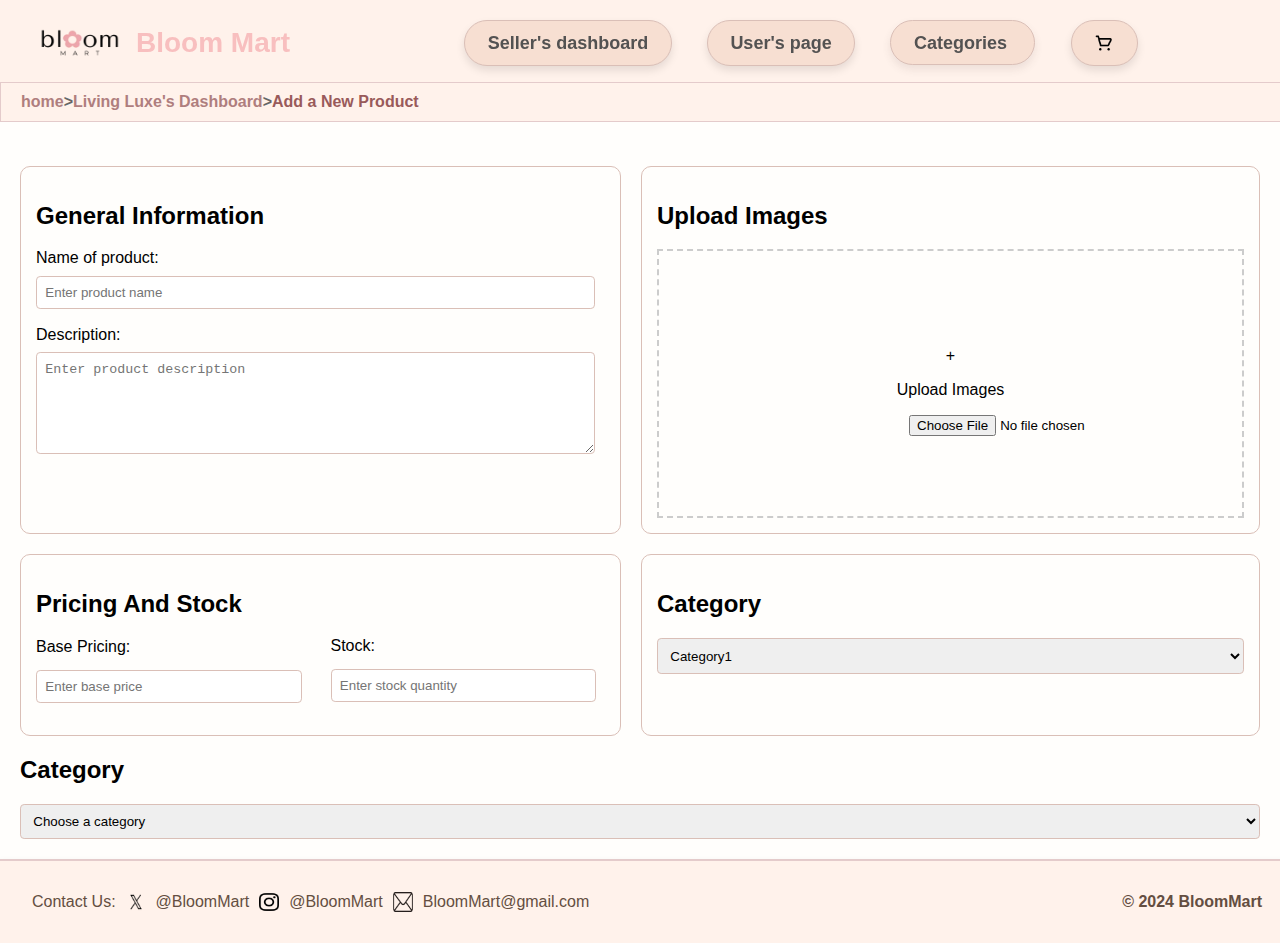
==== AddNewProduct.html @ 110b2556 "Merge branch 'main' of https://github.com/Ft0oo0n6/Web-project" ====
<!DOCTYPE html>
<html lang="en">
    <head>
        <meta charset="UTF-8">
        <title>Add a New Product</title>
        <link rel="stylesheet" href="main.css">
    </head>

    <header>
        <div class="logo-title">
            <div id="logo">
                <a href="Home.html">
                    <img src="images/Logo.png" alt="Website Logo">
                </a>
            </div>
            <h1>Bloom Mart</h1>
        </div>

        <nav id="navigation-container">
            <div id="navigation"> 
                <a href="SellerDash.html">Seller's dashboard</a>
                <a href="UserPage.html">User's page</a> 
                <div class="dropdown">
                    <select id="categories" onchange="location = this.value;">
                        <option value="#" disabled selected>Categories</option>
                        <option value="category1.html">Furniture</option>
                        <option value="category2.html">Beauty</option>
                        <option value="category3.html">Electronics</option>
                    </select>
                </div>
                <a href="ViewCart.html">
                    <img src="images/cart.webp" alt="Cart" width="20" height="20">
                </a>
            </div>
        </nav>
    </header>

        <nav class="breadcrumb">
            <a href="Home.html">home</a> &gt; 
            <a href="SellerDash.html">Living Luxe's Dashboard</a> &gt; 
            <span>Add a New Product</span>
        </nav>

        <main id="AddNewProductMain">
            <form action="nextPhase.ex" method="post">
                <div class="AddProductContainer">
                    <div>
                        <h2 class="h2Product">General Information</h2>
                        <label for="product-name">Name of product:</label>
                        <input type="text" class="generalInfo" id="product-name" placeholder="Enter product name">

                        <label for="AddProductTextarea">Description:</label>
                        <textarea id="AddProductTextarea" class="generalInfo" placeholder="Enter product description"></textarea>
                    </div>

                    <div>
                        <h2 class="h2Product">Upload Images</h2>
                        <div class="upload-imageProduct">
                            <p>+</p>
                            <p>Upload Images</p>
                            <div class="ProductAddImageFile">
                                <input type="file" name="Offer Image">
                            </div>
                        </div>
                    </div>

                    <div class="price-stock">
                        <div>
                            <h2 class="h2Product">Pricing And Stock</h2>
                            <label for="base-pricing">Base Pricing:</label>
                            <input type="number" class="PriceAndStock" id="base-pricing" placeholder="Enter base price">
                        </div>
                        <div>
                            <label for="stockLabel" id="stock">Stock:</label>
                            <input type="number" class="PriceAndStock" id="stockLabel" placeholder="Enter stock quantity">
                        </div>
                    </div>
                    <div>
                        <h2 class="h2Product">Category</h2>
                        <select id="AddProductCategory" name="category">
                            <option value="category1">Category1</option>
                            <option value="category2">Category2</option>
                            <option value="category3">Category3</option>
                        </select>
                    </div>
                </div>
                <div>
                    <h2 class="h2Product">Category</h2>
                    <select id="AddProductCategory" name="category">
                        <option value="#" disabled selected>Choose a category</option>
                        <option value="category1">Furniture</option>
                        <option value="category2">Beauty</option>
                        <option value="category3">Electronics</option>
                    </select>
                </div>
            </form>
        </main>

        <footer>
            <div class="footer-left">
                <p>Contact Us:</p>
                <img src="images/twitter.webp" alt="Twitter Icon"> @BloomMart
                <img src="images/instagram.webp" alt="Instagram Icon"> @BloomMart
                <img src="images/email.png" alt="Email Icon"> BloomMart@gmail.com
            </div>
            <div class="footer-right">
                &copy; 2024 BloomMart
            </div>
        </footer>
    </body>
</html>
---- main.css ----
html, body {
    height: 100%;
    margin: 0;
    padding: 0;
}

body {
    display: flex;
    flex-direction: column;
    min-height: 100vh;
    font-family: Arial, sans-serif;
    background-color: #fffefc;
    margin-top: 2%;
}

header {
    display: flex;
    align-items: center;
    justify-content: space-between;
    background-color: #fff2eb;
    padding: 1em 2em;
    border-bottom: 0.2em solid #e4cbcb;
    box-shadow: 0 0.25em 0.5em rgba(0, 0, 0, 0.1);
    position: fixed;
    top: 0;
    left: 0;
    width: 100%;
    z-index: 1;
}
main { flex:1 }

.logo-title {
    display: flex;
    align-items: center;
    gap: 0.625em;
}

.logo-title h1 {
    font-size: 1.75em;
    font-weight: bold;
    color: #f8bfbf;
    margin: 0;
    font-family: 'Segoe UI', Tahoma, Geneva, Verdana, sans-serif;
}

#logo img {
    height: 3.125em;
    width: auto;
}

#navigation-container {
    display: flex;
    justify-content: center;
    flex-grow: 1;
}

#navigation {
    display: flex;
    gap: 2.2em;
}

#navigation a {
    display: flex;
    align-items: center;
    justify-content: center;
    text-decoration: none;
    color: rgb(83, 82, 82);
    background-color: #f7dfd2;
    font-size: 1.125em;
    font-weight: bold;
    border: 0.0625em ridge #dabfb7;
    padding: 0.625em 1.25em;
    border-radius: 1.5625em;
    box-shadow: 0 0.25em 0.5em rgba(0, 0, 0, 0.1);
}

#navigation a:hover {
    background-color: rgb(255, 211, 211);
    color: rgb(150, 130, 143);
}

.dropdown select {
    padding: 0.625em 1.25em;
    font-size: 1.125em;
    font-weight: bold;
    background-color: #f7dfd2;
    border: 0.0625em solid #dabfb7;
    color: rgb(83, 82, 82);
    border-radius: 1.5625em;
    appearance: none;
    box-shadow: 0 0.25em 0.5em rgba(82, 59, 59, 0.1);
}

.dropdown select:hover {
    background-color: rgb(255, 211, 211);
    color: rgb(150, 130, 143);
}

#HomePageMain {
    margin-top: 3.125em;
    padding-bottom: 3.125em;
    padding: 1.25em;
}

.h2Uni {
    padding: 0.625em 1.25em;
    display: inline-block;
    font-weight: bold;
    border-radius: 0.3125em;
    margin: 0;
    border: 0.0625em ridge #dabfb7;
    background-color: #fff2eb;
}

.offers-wrapper {
    display: flex;
    flex-direction: column;
    align-items: flex-start;
    margin-left: 2%;
}

.offers-container {
    display: flex;
    gap: 1%;
    width: 100%;
    height: 30%;
    margin: 2% auto;
}

.offer {
    width: 15%;
    text-align: center;
    border: 0.125em solid #f0f0f0;
    padding: 1.25em;
    border-radius: 0.625em;
    background-color: #fff;
    box-shadow: 0 0.25em 0.5em rgba(0, 0, 0, 0.1);
}

.offer h3{
    color: #e2a0a0;
}
.reviews-wrapper {
    display: flex;
    flex-direction: column;
    align-items: flex-start;
    margin-left: 2%;
    margin-top: 1%;
}

.custReview-container {
    display: flex;
    justify-content: space-around;
    gap: 2%;
    width: 100%;
    margin: 2% auto;
    height: 30%;
}

.custReview {
    width: 28%;
    height: 7em;
    text-align: left;
    border: 0.125em solid #f0f0f0;
    padding: 1.25em;
    border-radius: 0.625em;
    background-color: #fff;
    box-shadow: 0 0.25em 0.5em rgba(0, 0, 0, 0.1);
    position: relative;
}

.custReview h3 {
    margin: 0;
    font-size: 1em;
    font-weight: bold;
    color: #333;
    border: 0.0625em ridge #dabfb7;
    background-color: #fff2eb;
    border-radius: 20%;
    padding: 0.3125em;
    position: absolute;
    bottom: 0.625em;
    right: 0.625em;
    width: auto;
    text-align: center;
}

.category-section {
    background: url('images/halfcircle.png') no-repeat center bottom;
    background-size: 100% 70%;
    height: 25em;
    display: flex;
    justify-content: center;
    align-items: center;
    margin-top: -5em;
}

.categories-container {
    display: flex;
    gap: 3.125em;
}

.category {
    display: flex;
    flex-direction: column;
    align-items: center;
    text-decoration: none;
    color:rgb(150, 130, 143);
    font-weight: bold;
    font-size: 1.125em;
}

.category img {
    width: 6.25em;
    height: 6.25em;
    border-radius: 50%;
    object-fit: cover;
    border: 0.125em solid #f0f0f0;
    box-shadow: 0 0.25em 0.5em rgba(0, 0, 0, 0.1);
}

.category img:hover {
    transform: scale(1.1);
}

footer {
    flex-shrink: 0;
    display: flex;
    position: relative;
    justify-content: space-between;
    align-items: center;
    background-color: #fff2eb;
    border-top: 0.125em solid #e4cbcb;
    box-shadow: 0 0.25em 0.5em rgba(0, 0, 0, 0.1);
    padding: 1em 2em;
    font-size: 1em;
    color: #644e41;
    width: 100%;
}

.footer-left {
    display: flex;
    align-items: center;
    gap: 0.625em;
}

.footer-left img {
    width: 1.25em;
    height: 1.25em;
}

.footer-right {
    font-weight: bold;
    margin-right: 3.125em;
}


#UserPageMain {
    padding: 1.25em;
    margin-top: 5.625em;
}

.UserPage {
    display: flex;
    justify-content: space-around;
    padding: 12.5em;
    border: 0.0625em ridge #dabfb7;
}

.UserInfo {
    display: flex;
    align-items: center;
    gap: 1.25em;
}

.ProfilePicture {
    width: 12.5em;
    height: 12.5em;
    border-radius: 50%;
    background-color: #ccc;
    background-image: url(images/profile.svg);
    background-position: center;
    background-size: 15.625em;
    border: 0.125em ridge #dabfb7;
}

.UserDetails {
    font-size: 1.25em;
}

.UserLinks {
    display: flex;
    flex-direction: column;
    gap: 1.875em;
}

.LinkButton {
    display: inline-block;
    padding: 1.25em 2.5em;
    border: 0.0625em ridge #dabfb7;
    text-decoration: none;
    color: #000;
    border-radius: 1.5625em;
    background-color: #fff2eb;
}

.LinkButton:hover {
    background-color: rgb(255, 211, 211);
    color: rgb(150, 130, 143);
}

dl {
    border: 0.0625em solid #e4cbcb;
    padding: 0.625em;
    margin: 3% auto 0 auto;
    width: 97%;
    display: flex;
    align-items: center;
    gap: 0.625em;
    border-radius: 0.3125em;
    background-color: #fff2eb;
}

dt {
    font-weight: bold;
    font-size: 1.5625em;
    color: #644e41;
}

dd {
    margin-left: 1.25em;
    font-size: 0.9375em;
    text-align: center;
}

.sort-container {
    margin-left: 9%;
    margin-top: 8%;
}

#sortNamePrice {
    padding: 0.625em;
    font-size: 1.125em;
    font-weight: bold;
    background-color: #f7dfd2;
    border: 0.0625em solid #dabfb7;
    color: rgb(83, 82, 82);
    border-radius: 10px;
    box-shadow: 0 0.25em 0.5em rgba(82, 59, 59, 0.1);
    position: relative;
}

.sort-container select:hover {
    background-color: rgb(255, 211, 211);
    color: rgb(150, 130, 143);
}

.ulCategory {
    display: flex;
    flex-wrap: wrap;
    gap: 20px;
    list-style-type: none;
}

.products-container {
    display: flex; 
    flex-wrap: wrap; 
    justify-content: flex-start; 
    align-items: center;
    margin-left: 7%;
    gap: 20px;
}

.product-card {
    border: 0.0625em solid #ddd;
    border-radius: 0.625em;
    padding: 0.9375em;
    background-color: #fff; 
    box-shadow: 0 0.25em 0.5em rgba(0, 0, 0, 0.1);
    text-align: left; 
    width: 15.625em;
    height: 21.875em;
    margin: 2% 1%;
    position: relative; 
    display: flex;
    flex-direction: column;
    justify-content: space-between;
}

.product-image {
    width: 100%;
    height: 12.5em;
    object-fit: cover;
    border-radius: 0.3125em;
}

.product-title {
    font-size: 1em;
    font-weight: bold;
    margin: 0.625em 0;
}

.product-rating {
    color: #d89b9b;
    font-size: 1.25em;
    margin: 0.3125em 0;
}

.product-price {
    font-size: 1.125em;
    font-weight: bold;
    margin: 0.3125em 0;
}

.product-seller {
    font-size: 0.875em;
    color: #666;
    margin: 0.3125em 0;
}

.add-to-cart {
    border: 0.0625em ridge #dba0a0;
    background-color: #f8bfbf;
    padding: 0.625em;
    border-radius: 0.3125em;
    cursor: pointer;
    position: absolute;
    bottom: 0.9375em;
    right: 0.9375em;
}

.add-to-cart:hover {
    border: 0.0625em ridge rgb(142, 194, 181);
    background-color: rgb(170, 218, 206);
}

.breadcrumb {
    display: flex;
    align-items: center;
    margin-top: 0.75em;
    margin-bottom: 0.75em;
    padding: 0.625em 1.25em;
    font-weight: bold;
    font-size: 1em;
    color: #666;
    border: 0.0625em solid #e4cbcb;
    background-color: #fff2eb;
    position: fixed;
    top: 4.375em;
    left: 0;
    width: 100%;
    z-index: 1;
}


.breadcrumb a {
    text-decoration: none;
    color: #af7e7e;
}

.breadcrumb a:hover {
    color: #e4a3a3;
}

.breadcrumb span {
    color:  #995a5a;
}

/* Add a new product */
#AddNewProductMain {
    padding: 1.25em; 
    margin-top: 7.5em; 
}

.AddProductContainer {
    display: grid;
    grid-template-columns: 1fr 1fr;
    gap: 1.25em; 
}

    .AddProductContainer > div {
        padding: 0.9375em; 
        border: 0.0625em ridge #dabfb7; 
        border-radius: 0.625em; 
    }

.generalInfo {
    width: 95%;
    padding: 0.625em; 
    margin-top: 0.625em;
    margin-bottom: 1.25em; 
    border: 0.0625em ridge #dabfb7; 
    border-radius: 0.3125em; 
}

.price-stock {
    display: flex;
    gap: 1.25em; 
}

    .price-stock > div {
        flex: 1;
        display: flex;
        flex-direction: column;
    }

#stock {
    padding-top: 2.125em; 
    margin-top: 2.0625em; 
}

.price-stock label {
    margin-bottom: 0.3125em; 
}

.PriceAndStock {
    width: 90%;
    padding: 0.625em;
    margin-top: 0.625em; 
    margin-bottom: 1.25em;
    border: 0.0625em ridge #dabfb7; 
    border-radius: 0.3125em; 
}

#AddProductTextarea {
    height: 6.25em; 
}

.upload-imageProduct {
    border: 0.125em dashed #ccc; 
    text-align: center;
    padding: 5em;
    cursor: pointer;
}

.ProductAddImageFile {
    width: 50%;
    margin-left: 10.625em;
}

#AddProductCategory {
    width: 100%;
    padding: 0.625em;
    border: 0.0625em ridge #dabfb7;
    border-radius: 0.3125em;
}

.FormFooter {
    margin-top: 1.25em;
    text-align: right;
}

#AddProductBtn {
    padding: 0.625em 1.25em; 
    background-color: #fff2eb;
    color: rgb(83, 82, 82);
    border: 0.0625em ridge #dabfb7; 
    font-size: 1em;
    font-weight: bold;
    border-radius: 1.5625em; 
    cursor: pointer;
}

/* Make Or Delete Offer */
#MakeDelOfferMain {
    padding: 1.25em; 
    margin-top: 7.5em; 
}

.h2Off {
    padding: 0.625em 1.25em;
    display: inline-block;
    font-weight: bold;
    border-radius: 0.3125em;
    margin: 0;
    border: 0.0625em ridge #dabfb7;
    background-color: #fff2eb;
    margin-bottom: 1.25em;
}


.sellerOff {
    border: 0.0625em ridge #dabfb7; 
    padding: 0.625em 1.25em; 
    display: inline-block;
    font-weight: bold;
    border-radius: 0.3125em; 
    background-color: #f7e9e9;
    margin: 0;
    margin-bottom: 1.25em; 
}

.SellerOffers {
    display: flex;
    padding: 1.25em 1.25em 4.375em 1.25em; 
    border: 0.0625em ridge #dabfb7; 
    gap: 1.25em; 
    margin-bottom: 2.5em; 
    position: relative;
}

.offer img {
    width: 6.25em;
    height: 6.25em; 
    background-color: #eaeaea;
    display: block;
    margin: 0 auto 0.625em; 
}

.offer label {
    display: block;
    margin-bottom: 0.3125em; 
}

.offer input[type="checkbox"] {
    margin-top: 0.625em; 
}

#DeleteBtn {
    padding: 0.625em 1.5625em; 
    background-color: #fff2eb;
    color: rgb(83, 82, 82);
    border: 0.0625em ridge #dabfb7; 
    font-size: 1em; 
    font-weight: bold;
    border-radius: 1.5625em; 
    cursor: pointer;
    position: absolute;
    bottom: 5%; 
    right: 3.125em; 
}

.offerInfo {
    display: flex;
    flex-direction: column;
    width: 60%;
}

#AddBtn {
    padding: 0.625em 1.5625em; 
    background-color: #fff2eb;
    color: rgb(83, 82, 82);
    border: 0.0625em ridge #dabfb7; 
    font-size: 1em; 
    font-weight: bold;
    border-radius: 1.5625em; 
    cursor: pointer;
    position: absolute;
    bottom: 5%; 
    right: 3.125em; 
}

.addOff {
    border: 0.0625em ridge #dabfb7;
    padding: 0.625em 1.25em; 
    display: inline-block;
    font-weight: bold;
    border-radius: 0.3125em; 
    background-color: #f7e9e9;
    margin: 0;
    margin-bottom: 1.25em; 
}

.OfferFormContainer {
    display: flex;
    gap: 1.25em; 
    margin-bottom: 3.125em; 
}

    .OfferFormContainer > div {
        flex: 1;
        display: flex;
        flex-direction: column;
    }

.upload-image {
    display: flex;
    margin-left: 6.25em; 
    margin-bottom: 0.625em; 
    border: 0.125em dashed #ccc; 
    text-align: center;
    padding: 3.125em; 
    cursor: pointer;
}

.OfferAddImageFile {
    width: 50%;
    margin-left: 10.625em;
}

#OfferTextarea {
    height: 5em; 
}

.add-offer-form {
    border: 0.0625em ridge #dabfb7; 
    padding: 1.25em; 
    gap: 1.25em; 
    position: relative;
}

    .add-offer-form input, .add-offer-form textarea {
        width: 110%;
        padding: 0.625em; 
        margin: 0.625em 0; 
        border: 0.0625em ridge #dabfb7; 
        border-radius: 0.25em;
    }


/* OrderEval */
.Stars img {
    height: 1.5em; 
    width: 1.5em; 
}
.stars-box {
    border: 0.125em solid #ddd; 
    border-radius: 0.3125em;
    margin-right: 1.5625em; 
}

#star {
    display: flex;
    justify-content: center;
    gap: 0.5em; 
    margin-top: 1em; 
    padding: 0.625em; 
}

#OrderEval {
    padding: 3% 2%;
    margin-top: 6%;
}

.Stars {
    list-style-type: none;
    margin: 0; 
    display: inline-block; 
}

#Order {
    position: absolute;
    right: 0; 
    top: 0; 
    margin-top: 0.0625em; 
    margin-left: 1.25em; 
}

.container-Eval {
    display: grid;
    grid-template-columns: 1fr 1fr;
    gap: 1.25em; 
    border: 0.125em solid #ddd; 
    margin: 1.25em; 
    padding: 6.25em; 
}

.Products-Eval {
    position: relative;
    display: flex;
    justify-content: left;
    flex-wrap: wrap;
    gap: 1.25em; 
    margin-top: 1.25em;
    border: 0.125em solid #ddd; 
    margin: 1.25em; 
    padding: 3.75em; 
    margin-bottom: 1.25em; 
}

.Product-Eval {
    border: 0.0625em solid #ddd; 
    padding: 1.8125em; 
    background-color: #fff;
    border-radius: 0.625em; 
    box-shadow: 0 0.25em 0.5em rgba(0, 0, 0, 0.1);
    display: flex;
    flex-direction: column;
    justify-content: space-between;
    width: 15.625em; 
}

.Product-Eval img {
    width: 50%;
    height: 9.375em;
    object-fit: cover;
    margin-bottom: 0.625em; 
    background-color: #f0f0f0;
    border-radius: 0.3125em; 
}

.Product-Eval h3 {
    font-size: 1.125em; 
    margin-bottom: 0.625em; 
}

.Product-Eval p {
    font-size: 0.875em; 
    color: #666;
    margin-bottom: 0.625em; 
}

.Product-details {
    display: flex;
    gap: 0.9375em;
    align-items: flex-start;
    margin-top: 1.25em; 
    border: 0.125em solid #ddd; 
    margin: 1.25em; 
    padding: 2%;
}

.upload-image-eval {
    border: 0.125em dashed #ccc; 
    width: 70%;
    height: 8em; 
    text-align: center;
    margin-top: 2%;
    padding: 5em; 
    cursor: pointer;
}

.feedback-section {
    width: 80%;
}

.feedback {
    width: 95%;
    height: 10em; 
    margin-top: 1em; 
    border: 0.0625em solid #ddd; 
    border-radius: 0.3125em; 
    padding: 0.625em; 
}

#Submit-feedback {
    float: right;
    margin-right: 0.625em; 
    padding: 0.3125em 1.25em; 
    margin-top: 0.625em;
    background-color: #fff2eb;
    color: rgb(83, 82, 82);
    border: 0.0625em ridge #3d3d3d; 
    font-size: 0.9375em; 
    font-weight: bold;
    border-radius: 1.5625em; 
    cursor: pointer;
}
/*SellerDashboard*/
#SellerDashboardMain {
    padding: 2.5em;
    margin-top: 5.625em;
  }

.Products-s {
    display: flex;
    justify-content: flex-start;
    flex-wrap: nowrap;
    gap: 1.25em;         
    margin-top: 2.5em;   
    overflow-x: auto;
    white-space: nowrap;
}

.Product-s {
    border: 0.063em solid #ddd; 
    padding: 1.25em;          
    background-color: #fff;
    border-radius: 0.625em;     
    box-shadow: 0 0.25em 0.5em rgba(0, 0, 0, 0.1); 
    display: flex;
    flex-direction: column;
    justify-content: space-between;
    width: 100%;            
    max-width: 15.625em;      
}

.Product-s img {
    width: 100%;
    height: 12em;        
    object-fit: cover;
    margin-bottom: 0.625em; 
    background-color: #f0f0f0;
    border-radius: 0.313em; 
}

.Product-s h3 {
    font-size: 1.125em;     
    margin-bottom: 0.625em; 
}

.Product-s p {
    font-size: 0.875em;     
    color: #666;
    margin-bottom: 0.625em; 
}

.price {
    font-size: 1em;      
    font-weight: bold;
}

.price-quan {
    display: flex;
    justify-content: space-between;
    font-weight: bold;
}

.buttons-s {
    margin-top: 1.25em;
    display: flex;
    justify-content: flex-end;
    gap: 0.625em;
  }
  
  .buttons-s a {
    text-decoration: none;
    padding: 0.625em 1.25em;
    border: 0.0625em ridge #dabfb7;
    background-color: #fff2eb;
    border-radius: 1.5625em;
    cursor: pointer;
    font-size: 0.9375em; 
    font-weight: bold;
    color: rgb(83, 82, 82); 
  }

.buttons-s a:hover {
    color: rgb(150, 130, 143);
}


/* OrderHistory */
.Orders-His {
    display: flex;
    justify-content: center;
    flex-wrap: wrap;
    gap: 1.25em;
    margin-top: 3.125em;
    margin-right: 2.5em;
    margin-left: 2.5em;

    border: 0.125em solid #ddd;
    padding: 0.9375em;
    border-radius: 0.625em;
}

.Order-His {
    border: 0.0625em solid #ddd;
    padding: 1.25em;
    background-color: #fff;
    border-radius: 0.625em;
    box-shadow: 0 0.25em 0.5em rgba(0, 0, 0, 0.1);
    display: flex;
    flex-direction: column;
    justify-content: space-between;
    width: 15.625em;
}

.Order-His img {
    width: 50%;
    height: 9.375em;
    object-fit: cover;
    margin-bottom: 0.625em;
    background-color: #f0f0f0;
    border-radius: 0.3125em;
}

.Order-His h3 {
    font-size: 1.125em;
    margin-bottom: 0.625em;
}

 .PriceH {
    font-size: 0.9375em;
    font-weight: bold;
    text-align: left;
}

.DateH {
    font-size: 0.875em;
    font-weight: bold;
    text-align: left;
}

#OrderHistory {
    padding: 3% 2%;
    margin-top: 6%;
}

/* view cart */
#ViewCartMain {
    padding: 1.875em;
    margin-top: 6.25em;
}

#allContainer {
    display: flex;
}

#itemsContainer {
    display: flex;
    flex-direction: column;
    width: 100%;
    margin-top: 1.25em;
}

.cart-item {
    display: flex;
    border: 0.0625em ridge #dabfb7;
    border-radius: 0.625em;
    box-shadow: 0 0.25em 0.5em rgba(0, 0, 0, 0.1);
    padding: 0.9375em;
    margin-bottom: 0.9375em;
    position: relative;
}

.Cart-product-image {
    width: 6.25em;
    height: 6.25em;
    object-fit: cover;
    margin-right: 0.9375em;
    float: left;
}

.quanDescrip {
    display: flex;
    flex-direction: column;
}

.CartQuantity {
    display: flex;

}

.CartQuantity > input {
    width: 5%;
   text-align: center;
}

.CartQuantity button {
    margin: 0 0.3125em;
}

.clearItem {
    position: absolute;
    bottom: 1.25em;
    right: 1.25em;
    border: 0.0625em ridge #dba0a0;
    background-color: #f8bfbf;
    padding: 0.625em;
    border-radius: 0.3125em;
    cursor: pointer;
}

.clearItem:hover {
    border: 0.0625em ridge rgb(194, 142, 142);
    background-color: rgb(231, 121, 121);
}

.cartSum {
    margin-left: 1.875em;
}

.summary {
    display: flex;
    flex-direction: column;
    border: 0.0625em ridge #dabfb7;
    height: 15.625em;
    margin-top: 1.25em;
    width: 15.625em;
    padding: 2.5em;
    border-radius: 0.625em;
    box-shadow: 0 0.25em 0.5em rgba(0, 0, 0, 0.1);
    text-align: center;
}

.summary .row {
    display: flex;
    justify-content: space-between;
    margin: 0.625em 0;
    font-size: 1em;
}

.summary button {
    padding: 0.625em 1.5625em;
    background-color: #fff2eb;
    color: rgb(83, 82, 82);
    border: 0.0625em ridge #dabfb7;
    font-size: 1em;
    font-weight: bold;
    border-radius: 1.5625em;
    cursor: pointer;
    margin-top: 3.125em;
}

.empty-cart {
    margin-top: 1.875em;
    margin-left: 5.625em;
    padding: 0.625em 1.5625em;
    background-color: #fff2eb;
    color: rgb(83, 82, 82);
    border: 0.0625em ridge #dabfb7;
    font-size: 1em;
    font-weight: bold;
    border-radius: 1.5625em;
    cursor: pointer;
}
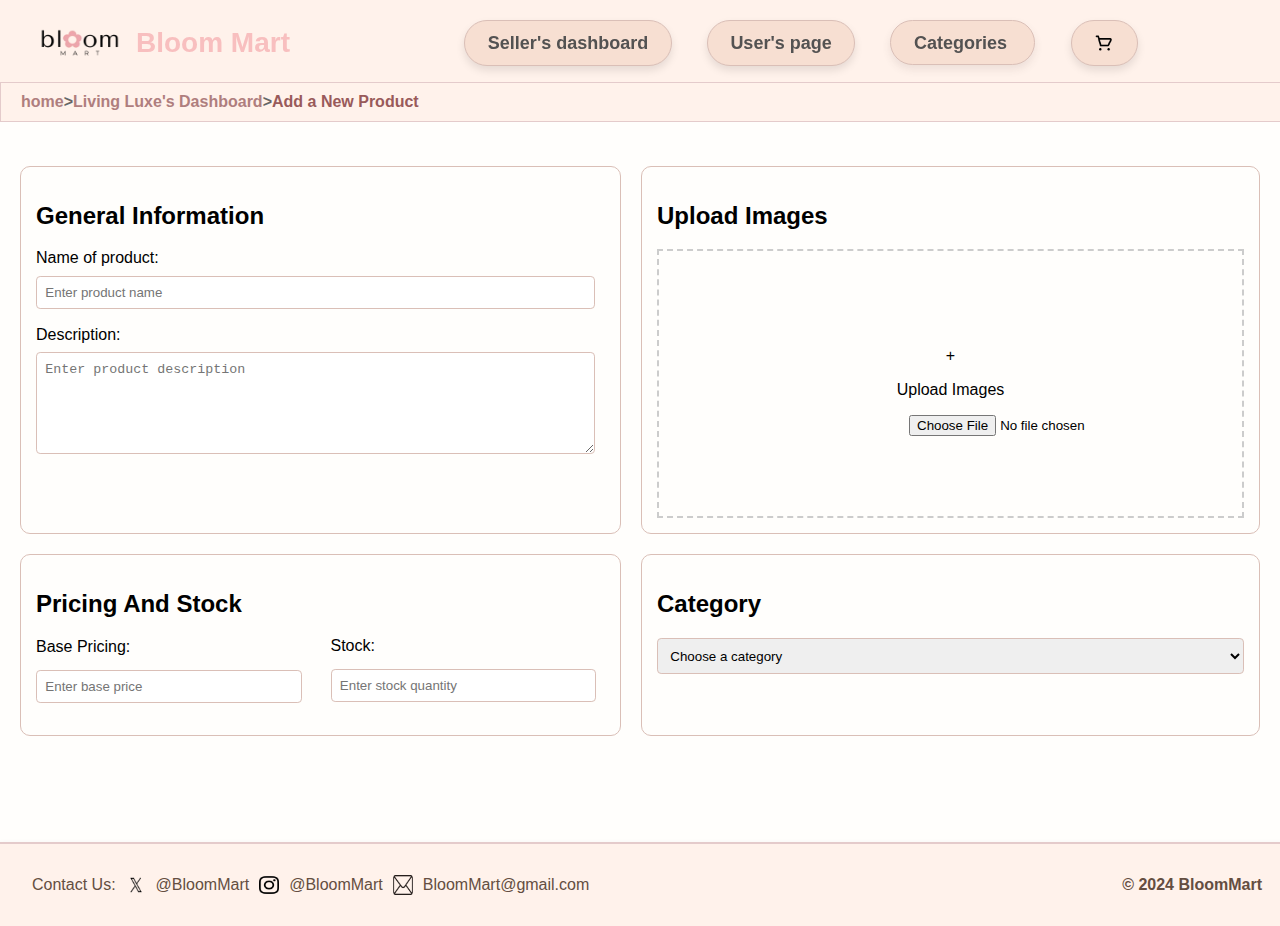
==== commit 8638fea7: "ss" ====
--- a/AddNewProduct.html
+++ b/AddNewProduct.html
@@ -78,20 +78,12 @@
                     <div>
                         <h2 class="h2Product">Category</h2>
                         <select id="AddProductCategory" name="category">
-                            <option value="category1">Category1</option>
-                            <option value="category2">Category2</option>
-                            <option value="category3">Category3</option>
+                            <option value="#" disabled selected>Choose a category</option>
+                            <option value="category1">Furniture</option>
+                            <option value="category2">Beauty</option>
+                            <option value="category3">Electronics</option>
                         </select>
                     </div>
-                </div>
-                <div>
-                    <h2 class="h2Product">Category</h2>
-                    <select id="AddProductCategory" name="category">
-                        <option value="#" disabled selected>Choose a category</option>
-                        <option value="category1">Furniture</option>
-                        <option value="category2">Beauty</option>
-                        <option value="category3">Electronics</option>
-                    </select>
                 </div>
             </form>
         </main>
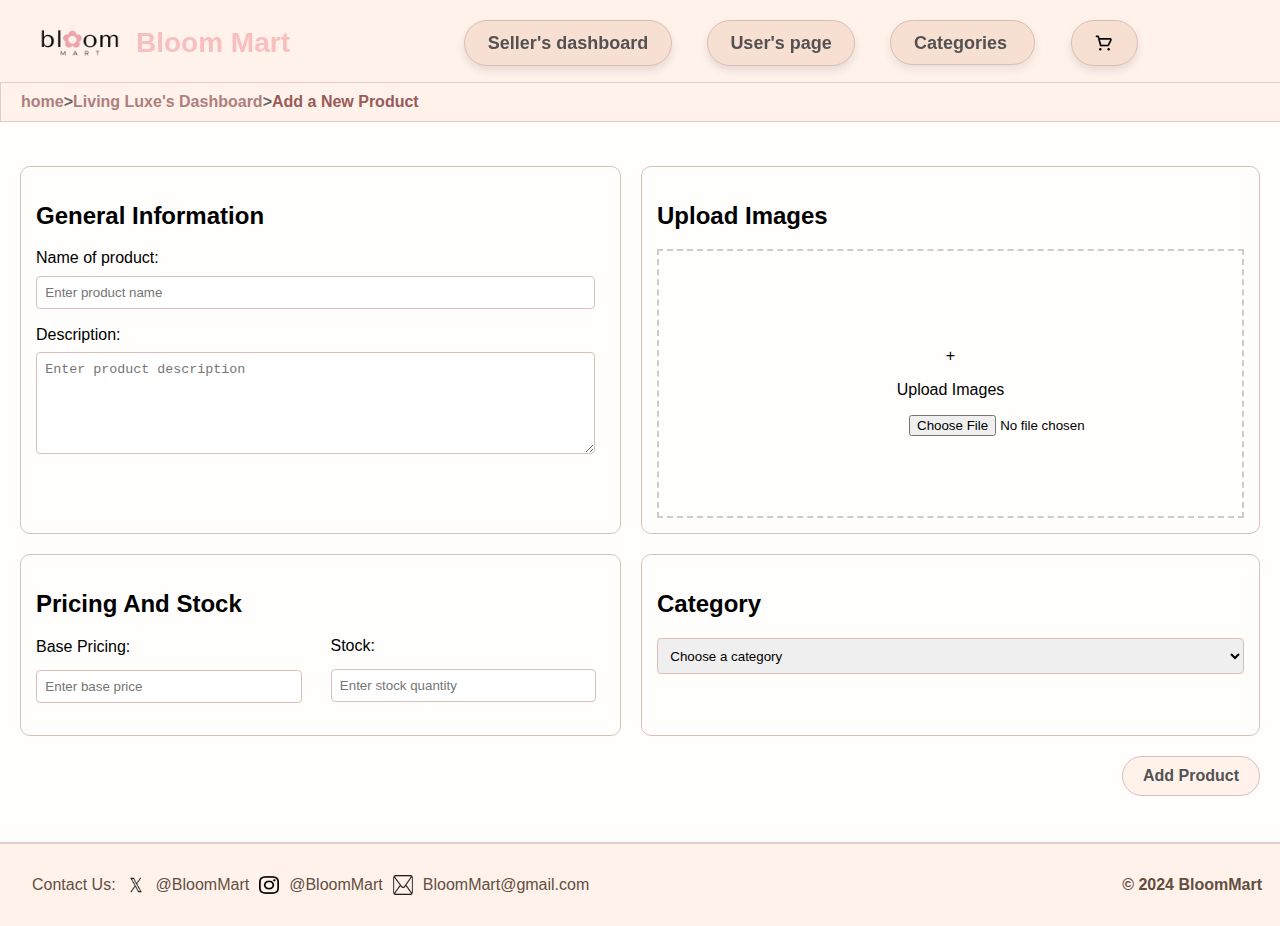
==== commit 334dc53c: "11" ====
--- a/AddNewProduct.html
+++ b/AddNewProduct.html
@@ -85,6 +85,10 @@
                         </select>
                     </div>
                 </div>
+
+                <div class="FormFooter">
+                    <button id="AddProductBtn" type="submit"> Add Product </button>
+                </div>
             </form>
         </main>
 
--- a/main.css
+++ b/main.css
@@ -345,7 +345,7 @@
     background-color: #f7dfd2;
     border: 0.0625em solid #dabfb7;
     color: rgb(83, 82, 82);
-    border-radius: 10px;
+    border-radius: 0.625em;
     box-shadow: 0 0.25em 0.5em rgba(82, 59, 59, 0.1);
     position: relative;
 }
@@ -358,7 +358,7 @@
 .ulCategory {
     display: flex;
     flex-wrap: wrap;
-    gap: 20px;
+    gap: 1.25em;
     list-style-type: none;
 }
 
@@ -368,7 +368,7 @@
     justify-content: flex-start; 
     align-items: center;
     margin-left: 7%;
-    gap: 20px;
+    gap: 1.25em;
 }
 
 .product-card {
@@ -379,13 +379,12 @@
     box-shadow: 0 0.25em 0.5em rgba(0, 0, 0, 0.1);
     text-align: left; 
     width: 15.625em;
-    height: 21.875em;
+    height: 26.25em;
     margin: 2% 1%;
     position: relative; 
-    display: flex;
-    flex-direction: column;
-    justify-content: space-between;
-}
+}
+
+
 
 .product-image {
     width: 100%;
@@ -395,7 +394,7 @@
 }
 
 .product-title {
-    font-size: 1em;
+    font-size: 1.25em;
     font-weight: bold;
     margin: 0.625em 0;
 }
@@ -1058,6 +1057,11 @@
     background-color: rgb(231, 121, 121);
 }
 
+.priceCart {
+    position: absolute;
+    right: 1.25em;
+}
+
 .cartSum {
     margin-left: 1.875em;
 }
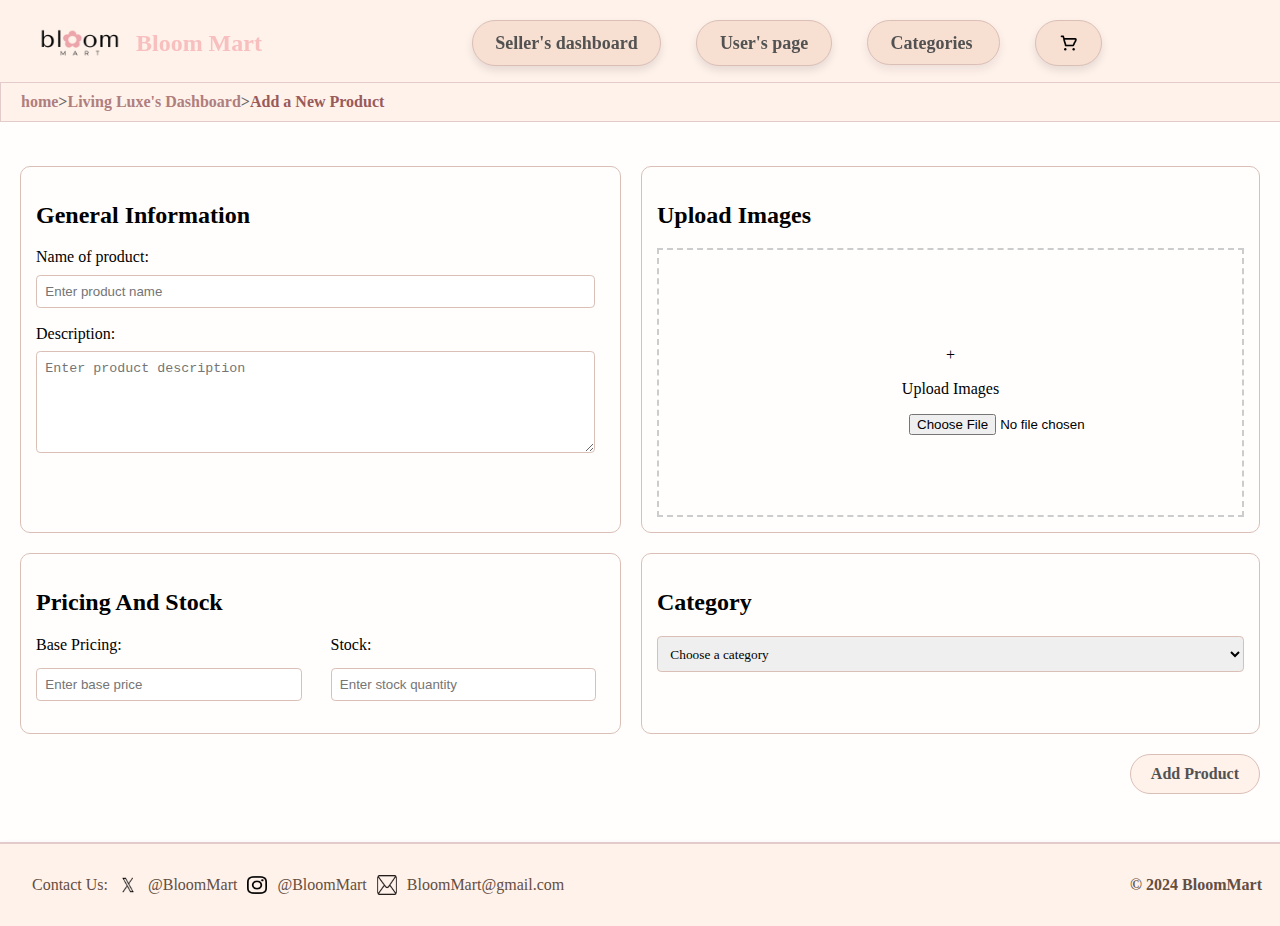
==== commit 3a28e676: "adding names" ====
--- a/AddNewProduct.html
+++ b/AddNewProduct.html
@@ -47,7 +47,7 @@
                     <div>
                         <h2 class="h2Product">General Information</h2>
                         <label for="product-name">Name of product:</label>
-                        <input type="text" class="generalInfo" id="product-name" placeholder="Enter product name">
+                        <input type="text" class="generalInfo" name="Product Name" id="product-name" placeholder="Enter product name">
 
                         <label for="AddProductTextarea">Description:</label>
                         <textarea id="AddProductTextarea" class="generalInfo" placeholder="Enter product description"></textarea>
@@ -68,11 +68,11 @@
                         <div>
                             <h2 class="h2Product">Pricing And Stock</h2>
                             <label for="base-pricing">Base Pricing:</label>
-                            <input type="number" class="PriceAndStock" id="base-pricing" placeholder="Enter base price">
+                            <input type="number" class="PriceAndStock" id="base-pricing" name="Base Pricing" placeholder="Enter base price">
                         </div>
                         <div>
                             <label for="stockLabel" id="stock">Stock:</label>
-                            <input type="number" class="PriceAndStock" id="stockLabel" placeholder="Enter stock quantity">
+                            <input type="number" class="PriceAndStock" id="stockLabel" name="Stock" placeholder="Enter stock quantity">
                         </div>
                     </div>
                     <div>
--- a/main.css
+++ b/main.css
@@ -2,15 +2,17 @@
     height: 100%;
     margin: 0;
     padding: 0;
+    
 }
 
 body {
     display: flex;
     flex-direction: column;
     min-height: 100vh;
-    font-family: Arial, sans-serif;
+ 
     background-color: #fffefc;
     margin-top: 2%;
+    font-family:Cambria, Cochin, Georgia, Times, 'Times New Roman', serif;
 }
 
 header {
@@ -36,11 +38,11 @@
 }
 
 .logo-title h1 {
-    font-size: 1.75em;
+    font-size: 1.5em;
     font-weight: bold;
     color: #f8bfbf;
     margin: 0;
-    font-family: 'Segoe UI', Tahoma, Geneva, Verdana, sans-serif;
+    font-family:Cambria, Cochin, Georgia, Times, 'Times New Roman', serif;
 }
 
 #logo img {
@@ -89,6 +91,7 @@
     border-radius: 1.5625em;
     appearance: none;
     box-shadow: 0 0.25em 0.5em rgba(82, 59, 59, 0.1);
+    font-family:Cambria, Cochin, Georgia, Times, 'Times New Roman', serif;
 }
 
 .dropdown select:hover {
@@ -334,11 +337,13 @@
 }
 
 .sort-container {
+  
     margin-left: 9%;
     margin-top: 8%;
 }
 
 #sortNamePrice {
+    font-family:Cambria, Cochin, Georgia, Times, 'Times New Roman', serif;
     padding: 0.625em;
     font-size: 1.125em;
     font-weight: bold;
@@ -538,6 +543,7 @@
 }
 
 #AddProductCategory {
+    font-family:Cambria, Cochin, Georgia, Times, 'Times New Roman', serif;
     width: 100%;
     padding: 0.625em;
     border: 0.0625em ridge #dabfb7;
@@ -550,6 +556,7 @@
 }
 
 #AddProductBtn {
+    font-family:Cambria, Cochin, Georgia, Times, 'Times New Roman', serif;
     padding: 0.625em 1.25em; 
     background-color: #fff2eb;
     color: rgb(83, 82, 82);
@@ -627,6 +634,7 @@
     position: absolute;
     bottom: 5%; 
     right: 3.125em; 
+    font-family:Cambria, Cochin, Georgia, Times, 'Times New Roman', serif;
 }
 
 .offerInfo {
@@ -636,6 +644,7 @@
 }
 
 #AddBtn {
+    font-family:Cambria, Cochin, Georgia, Times, 'Times New Roman', serif;
     padding: 0.625em 1.5625em; 
     background-color: #fff2eb;
     color: rgb(83, 82, 82);
@@ -658,6 +667,7 @@
     background-color: #f7e9e9;
     margin: 0;
     margin-bottom: 1.25em; 
+ 
 }
 
 .OfferFormContainer {
@@ -910,6 +920,7 @@
     display: flex;
     justify-content: flex-end;
     gap: 0.625em;
+   
   }
   
   .buttons-s a {
@@ -922,6 +933,7 @@
     font-size: 0.9375em; 
     font-weight: bold;
     color: rgb(83, 82, 82); 
+   
   }
 
 .buttons-s a:hover {
@@ -974,12 +986,14 @@
     font-size: 0.9375em;
     font-weight: bold;
     text-align: left;
+    
 }
 
 .DateH {
     font-size: 0.875em;
     font-weight: bold;
     text-align: left;
+  
 }
 
 #OrderHistory {
@@ -1039,6 +1053,7 @@
 
 .CartQuantity button {
     margin: 0 0.3125em;
+   
 }
 
 .clearItem {
@@ -1096,6 +1111,7 @@
     border-radius: 1.5625em;
     cursor: pointer;
     margin-top: 3.125em;
+    font-family:Cambria, Cochin, Georgia, Times, 'Times New Roman', serif;
 }
 
 .empty-cart {
@@ -1109,4 +1125,5 @@
     font-weight: bold;
     border-radius: 1.5625em;
     cursor: pointer;
-}
+    font-family:Cambria, Cochin, Georgia, Times, 'Times New Roman', serif;
+}
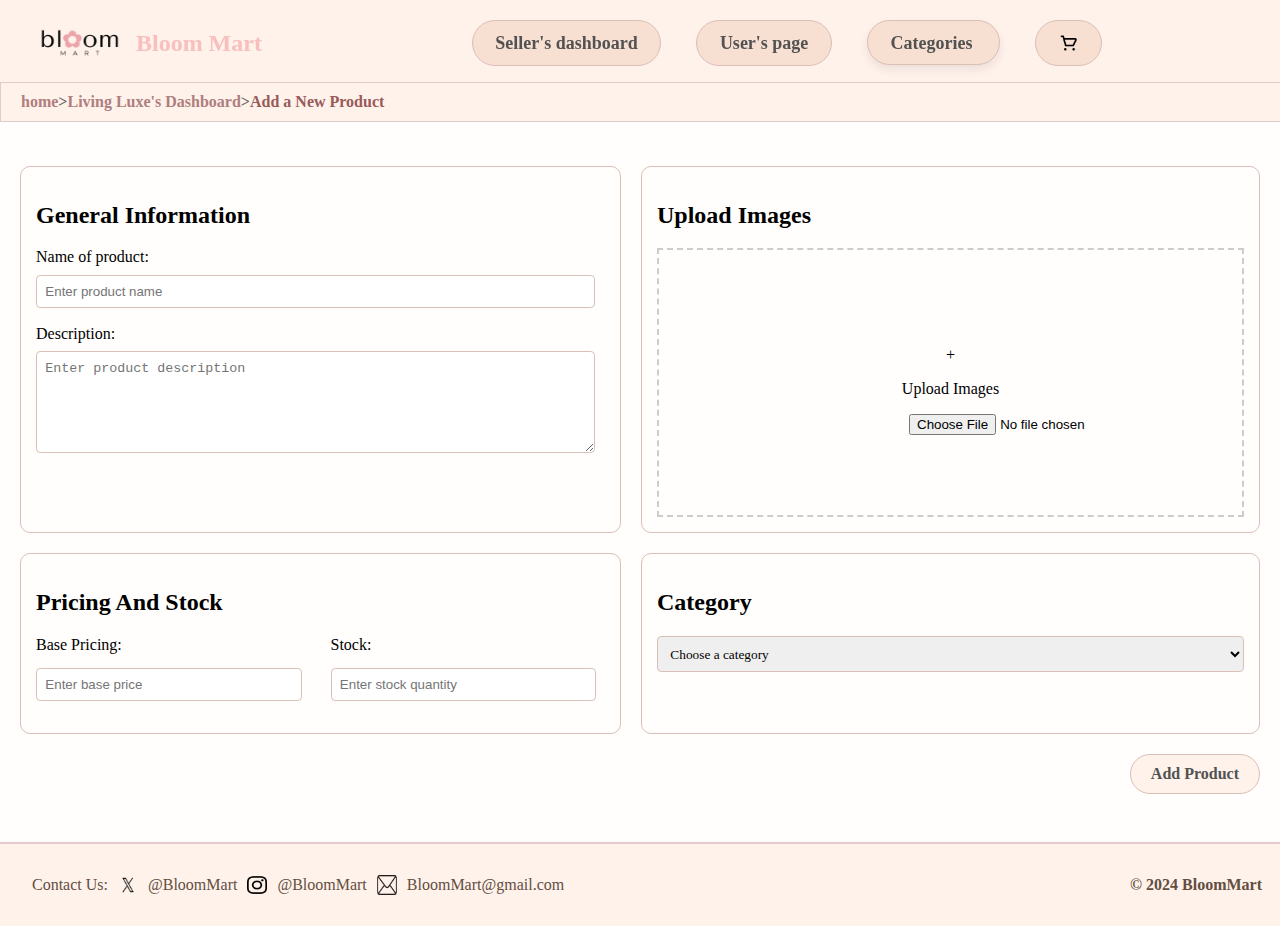
==== commit 89ac08cb: "new theme" ====
--- a/AddNewProduct.html
+++ b/AddNewProduct.html
@@ -4,6 +4,9 @@
         <meta charset="UTF-8">
         <title>Add a New Product</title>
         <link rel="stylesheet" href="main.css">
+        <link rel="stylesheet" href="DarkTheme.css">
+        <script src="themes.js" defer></script> 
+        
     </head>
 
     <header>
@@ -21,6 +24,7 @@
                 <a href="SellerDash.html">Seller's dashboard</a>
                 <a href="UserPage.html">User's page</a> 
                 <div class="dropdown">
+                    <label for="categories">Choose a category:</label>
                     <select id="categories" onchange="location = this.value;">
                         <option value="#" disabled selected>Categories</option>
                         <option value="category1.html">Furniture</option>
@@ -59,7 +63,8 @@
                             <p>+</p>
                             <p>Upload Images</p>
                             <div class="ProductAddImageFile">
-                                <input type="file" name="Offer Image">
+                                <label for="addProductImage" class="hidden">Upload Offer Image:</label>
+                                <input type="file" id="addProductImage" name="Offer Image">
                             </div>
                         </div>
                     </div>
@@ -76,7 +81,8 @@
                         </div>
                     </div>
                     <div>
-                        <h2 class="h2Product">Category</h2>
+                      <h2 class="h2Product">Category</h2>
+                       <label for="AddProductCategory" class="hidden">Choose a category</label>
                         <select id="AddProductCategory" name="category">
                             <option value="#" disabled selected>Choose a category</option>
                             <option value="category1">Furniture</option>
--- a/main.css
+++ b/main.css
@@ -73,7 +73,6 @@
     border: 0.0625em ridge #dabfb7;
     padding: 0.625em 1.25em;
     border-radius: 1.5625em;
-    box-shadow: 0 0.25em 0.5em rgba(0, 0, 0, 0.1);
 }
 
 #navigation a:hover {
@@ -92,6 +91,9 @@
     appearance: none;
     box-shadow: 0 0.25em 0.5em rgba(82, 59, 59, 0.1);
     font-family:Cambria, Cochin, Georgia, Times, 'Times New Roman', serif;
+}
+.dropdown label{
+    display: none;
 }
 
 .dropdown select:hover {
@@ -353,11 +355,6 @@
     border-radius: 0.625em;
     box-shadow: 0 0.25em 0.5em rgba(82, 59, 59, 0.1);
     position: relative;
-}
-
-.sort-container select:hover {
-    background-color: rgb(255, 211, 211);
-    color: rgb(150, 130, 143);
 }
 
 .ulCategory {
@@ -541,6 +538,9 @@
     width: 50%;
     margin-left: 10.625em;
 }
+.ProductAddImageFile label{
+   display: none;
+}
 
 #AddProductCategory {
     font-family:Cambria, Cochin, Georgia, Times, 'Times New Roman', serif;
@@ -549,6 +549,7 @@
     border: 0.0625em ridge #dabfb7;
     border-radius: 0.3125em;
 }
+
 
 .FormFooter {
     margin-top: 1.25em;
@@ -859,8 +860,9 @@
 #SellerDashboardMain {
     padding: 2.5em;
     margin-top: 5.625em;
-  }
-
+}
+
+/* Responsive Product Section */
 .Products-s {
     display: flex;
     justify-content: flex-start;
@@ -869,43 +871,47 @@
     margin-top: 2.5em;   
     overflow-x: auto;
     white-space: nowrap;
-}
-
+    scroll-behavior: smooth; /* Smooth scrolling for better UX */
+}
+
+/* Product Card Styling */
 .Product-s {
-    border: 0.063em solid #ddd; 
-    padding: 1.25em;          
+    border: 0.063em solid #ddd;
+    padding: 1.25em;
     background-color: #fff;
-    border-radius: 0.625em;     
-    box-shadow: 0 0.25em 0.5em rgba(0, 0, 0, 0.1); 
+    border-radius: 0.625em;
+    box-shadow: 0 0.25em 0.5em rgba(0, 0, 0, 0.1);
     display: flex;
     flex-direction: column;
     justify-content: space-between;
-    width: 100%;            
-    max-width: 15.625em;      
+    width: 100%;
+    max-width: 15.625em;
+    min-width: 15.625em; /* Ensuring minimum width for scroll effect */
+    flex-shrink: 0; /* Prevent shrinking for horizontal scrolling */
 }
 
 .Product-s img {
     width: 100%;
-    height: 12em;        
+    height: 12em;
     object-fit: cover;
-    margin-bottom: 0.625em; 
+    margin-bottom: 0.625em;
     background-color: #f0f0f0;
-    border-radius: 0.313em; 
+    border-radius: 0.313em;
 }
 
 .Product-s h3 {
-    font-size: 1.125em;     
-    margin-bottom: 0.625em; 
+    font-size: 1.125em;
+    margin-bottom: 0.625em;
 }
 
 .Product-s p {
-    font-size: 0.875em;     
+    font-size: 0.875em;
     color: #666;
-    margin-bottom: 0.625em; 
+    margin-bottom: 0.625em;
 }
 
 .price {
-    font-size: 1em;      
+    font-size: 1em;
     font-weight: bold;
 }
 
@@ -915,30 +921,104 @@
     font-weight: bold;
 }
 
+/* Buttons Container */
 .buttons-s {
     margin-top: 1.25em;
     display: flex;
     justify-content: flex-end;
     gap: 0.625em;
-   
-  }
-  
-  .buttons-s a {
+}
+
+.buttons-s a {
     text-decoration: none;
     padding: 0.625em 1.25em;
     border: 0.0625em ridge #dabfb7;
     background-color: #fff2eb;
     border-radius: 1.5625em;
     cursor: pointer;
-    font-size: 0.9375em; 
-    font-weight: bold;
-    color: rgb(83, 82, 82); 
-   
-  }
+    font-size: 0.9375em;
+    font-weight: bold;
+    color: rgb(83, 82, 82);
+    transition: background-color 0.3s ease;
+}
 
 .buttons-s a:hover {
-    color: rgb(150, 130, 143);
-}
+    background-color: #dabfb7;
+}
+
+/* Media Queries for Responsiveness */
+
+/* Tablet Screens */
+@media (max-width: 768px) {
+    #SellerDashboardMain {
+        padding: 2em;
+        margin-top: 4em;
+    }
+
+    .Products-s {
+        justify-content: center; /* Center products on smaller screens */
+        gap: 1em;
+    }
+
+    .Product-s {
+        max-width: 80%; /* Expand product width on tablets */
+    }
+
+    .buttons-s {
+        justify-content: center; /* Center buttons on tablets */
+        gap: 0.5em;
+    }
+}
+
+/* Mobile Screens */
+@media (max-width: 480px) {
+    #SellerDashboardMain {
+        padding: 1.5em;
+        margin-top: 3em;
+    }
+
+    .Products-s {
+        flex-wrap: wrap;
+        justify-content: center;
+        gap: 1em;
+        overflow-x: hidden; /* Disable horizontal scrolling on mobiles */
+    }
+
+    .Product-s {
+        width: 100%;
+        max-width: 100%;
+        min-width: auto;
+    }
+
+    .Product-s img {
+        height: 10em; /* Adjust image height for smaller screens */
+    }
+
+    .Product-s h3 {
+        font-size: 1em;
+    }
+
+    .Product-s p {
+        font-size: 0.8em;
+    }
+
+    .price {
+        font-size: 0.9em;
+    }
+
+    .buttons-s {
+        flex-direction: column;
+        align-items: center;
+        gap: 0.5em;
+    }
+
+    .buttons-s a {
+        width: 100%;
+        text-align: center;
+        font-size: 0.875em;
+    }
+}
+
 
 
 /* OrderHistory */
@@ -1127,3 +1207,180 @@
     cursor: pointer;
     font-family:Cambria, Cochin, Georgia, Times, 'Times New Roman', serif;
 }
+
+.sort-container label{
+    display: none;
+}
+.OfferAddImageFile label{
+    display: none;
+}
+
+.hidden {
+    display: none;
+}
+
+
+#navigation-container, .categories-container {
+    flex-wrap: wrap;
+}
+
+
+@media (max-width: 1024px) {
+    header {
+        padding: 0.5em 1em;
+    }
+
+    .logo-title h1 {
+        font-size: 1.2em;
+    }
+
+    #navigation a {
+        font-size: 1em;
+        padding: 0.5em 1em;
+    }
+
+    .offers-container, .custReview-container {
+        flex-wrap: wrap;
+        justify-content: center;
+        gap: 2%;
+    }
+
+    .offer, .custReview {
+        width: 45%;
+        margin: 1% 0;
+    }
+
+    footer {
+        flex-direction: column;
+        text-align: center;
+        padding: 1em;
+        gap: 1em;
+    }
+}
+
+@media (max-width: 768px) {
+    header {
+        flex-direction: column;
+        align-items: flex-start;
+    }
+
+    #navigation {
+        flex-direction: column;
+        gap: 1em;
+    }
+
+    #logo img {
+        height: 2.5em;
+    }
+
+    .offers-wrapper, .reviews-wrapper, .category-section {
+        width: 100%;
+        padding: 1em;
+    }
+
+    .category-section {
+        background-size: cover;
+        height: auto;
+        margin-top: 0;
+    }
+
+    .categories-container {
+        flex-direction: column;
+        align-items: center;
+        gap: 1em;
+    }
+
+    .offer, .custReview {
+        width: 100%;
+    }
+
+    footer {
+        padding: 1em;
+        text-align: center;
+        gap: 0.5em;
+    }
+}
+
+
+@media (max-width: 480px) {
+    body {
+        margin-top: 4em;
+        font-size: 0.9em;
+    }
+
+    .logo-title h1 {
+        font-size: 1em;
+    }
+
+    #navigation a {
+        font-size: 0.8em;
+        padding: 0.5em 0.8em;
+    }
+
+    #HomePageMain {
+        padding: 1em;
+    }
+
+    .category img {
+        width: 4em;
+        height: 4em;
+    }
+
+    .offer img, .custReview img {
+        width: 5em;
+        height: auto;
+    }
+
+    .offer, .custReview {
+        width: 90%;
+    }
+
+    .footer-left, .footer-right {
+        text-align: center;
+        font-size: 0.8em;
+    }
+
+    .footer-left img {
+        width: 1em;
+        height: 1em;
+    }
+
+    footer {
+        padding: 1em;
+        gap: 0.5em;
+    }
+
+    .h2Uni, .h2Off {
+        font-size: 1em;
+        padding: 0.4em;
+    }
+}
+
+
+@media (max-width: 320px) {
+    .logo-title h1 {
+        font-size: 0.9em;
+    }
+
+    #navigation a {
+        font-size: 0.7em;
+        padding: 0.4em 0.6em;
+    }
+
+    .category img {
+        width: 3.5em;
+        height: 3.5em;
+    }
+
+    .offer, .custReview {
+        width: 100%;
+    }
+
+    .footer-left, .footer-right {
+        font-size: 0.7em;
+    }
+
+    footer {
+        padding: 0.5em;
+    }
+}
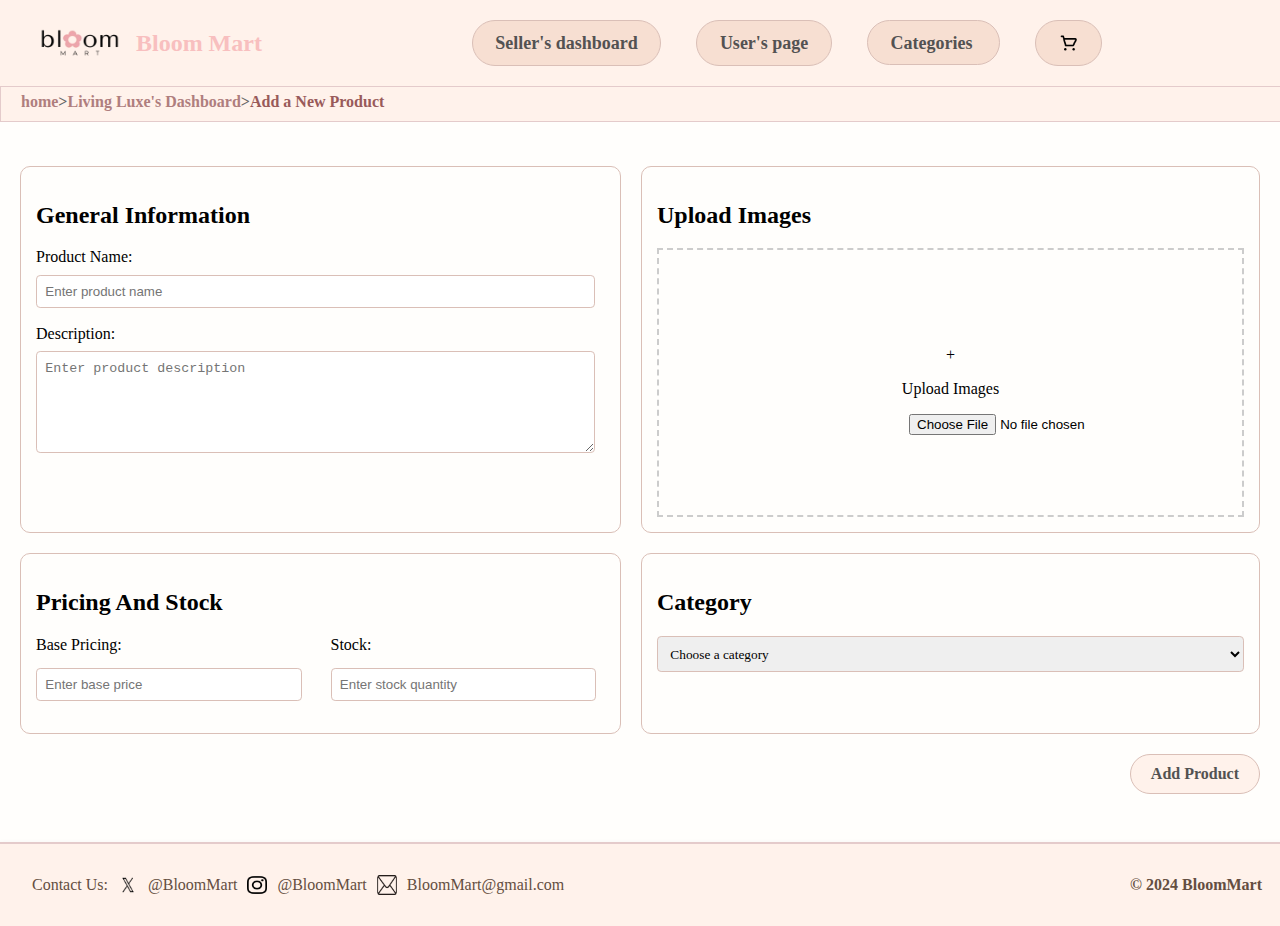
==== commit d38aef3a: "js" ====
--- a/AddNewProduct.html
+++ b/AddNewProduct.html
@@ -3,10 +3,10 @@
     <head>
         <meta charset="UTF-8">
         <title>Add a New Product</title>
-        <link rel="stylesheet" href="main.css">
-        <link rel="stylesheet" href="DarkTheme.css">
-        <script src="themes.js" defer></script> 
-        
+        <link rel="stylesheet" href="main.css" id="main-theme-stylesheet"> 
+        <link rel="stylesheet" href="bluetheme.css" id="blue-theme-stylesheet" disabled>
+        <script src="themes.js"></script>
+        <script src="AddNewProduct.js"></script>
     </head>
 
     <header>
@@ -46,12 +46,12 @@
         </nav>
 
         <main id="AddNewProductMain">
-            <form action="nextPhase.ex" method="post">
+            <form method="post">
                 <div class="AddProductContainer">
                     <div>
                         <h2 class="h2Product">General Information</h2>
-                        <label for="product-name">Name of product:</label>
-                        <input type="text" class="generalInfo" name="Product Name" id="product-name" placeholder="Enter product name">
+                        <label for="product-name">Product Name:</label>
+                        <input type="text" class="generalInfo" name="ProductName" id="product-name" placeholder="Enter product name">
 
                         <label for="AddProductTextarea">Description:</label>
                         <textarea id="AddProductTextarea" class="generalInfo" placeholder="Enter product description"></textarea>
@@ -64,7 +64,7 @@
                             <p>Upload Images</p>
                             <div class="ProductAddImageFile">
                                 <label for="addProductImage" class="hidden">Upload Offer Image:</label>
-                                <input type="file" id="addProductImage" name="Offer Image">
+                                <input type="file" id="addProductImage" name="Offer Image" accept="image/png, image/jpeg, image/jpg">
                             </div>
                         </div>
                     </div>
@@ -73,27 +73,27 @@
                         <div>
                             <h2 class="h2Product">Pricing And Stock</h2>
                             <label for="base-pricing">Base Pricing:</label>
-                            <input type="number" class="PriceAndStock" id="base-pricing" name="Base Pricing" placeholder="Enter base price">
+                            <input type="text" class="PriceAndStock" id="base-pricing" name="Base Pricing" placeholder="Enter base price">
                         </div>
                         <div>
                             <label for="stockLabel" id="stock">Stock:</label>
-                            <input type="number" class="PriceAndStock" id="stockLabel" name="Stock" placeholder="Enter stock quantity">
+                            <input type="text" class="PriceAndStock" id="stockLabel" name="Stock" placeholder="Enter stock quantity">
                         </div>
                     </div>
                     <div>
                       <h2 class="h2Product">Category</h2>
                        <label for="AddProductCategory" class="hidden">Choose a category</label>
                         <select id="AddProductCategory" name="category">
-                            <option value="#" disabled selected>Choose a category</option>
-                            <option value="category1">Furniture</option>
-                            <option value="category2">Beauty</option>
-                            <option value="category3">Electronics</option>
+                            <option value="categories" disabled selected>Choose a category</option>
+                            <option value="Furniture">Furniture</option>
+                            <option value="Beauty">Beauty</option>
+                            <option value="Electronics">Electronics</option>
                         </select>
                     </div>
                 </div>
 
                 <div class="FormFooter">
-                    <button id="AddProductBtn" type="submit"> Add Product </button>
+                    <button id="AddProductBtn" type="submit" onclick="return CheckAddProductForm();"> Add Product </button>
                 </div>
             </form>
         </main>
--- a/main.css
+++ b/main.css
@@ -1,8 +1,10 @@
+html{overflow-x: hidden;}
+
+
 html, body {
     height: 100%;
     margin: 0;
     padding: 0;
-    
 }
 
 body {
@@ -21,13 +23,12 @@
     justify-content: space-between;
     background-color: #fff2eb;
     padding: 1em 2em;
-    border-bottom: 0.2em solid #e4cbcb;
-    box-shadow: 0 0.25em 0.5em rgba(0, 0, 0, 0.1);
+    border-bottom: 0.1em solid #e4cbcb;
     position: fixed;
     top: 0;
     left: 0;
     width: 100%;
-    z-index: 1;
+    z-index: 100;
 }
 main { flex:1 }
 
@@ -89,7 +90,6 @@
     color: rgb(83, 82, 82);
     border-radius: 1.5625em;
     appearance: none;
-    box-shadow: 0 0.25em 0.5em rgba(82, 59, 59, 0.1);
     font-family:Cambria, Cochin, Georgia, Times, 'Times New Roman', serif;
 }
 .dropdown label{
@@ -191,14 +191,27 @@
 }
 
 .category-section {
-    background: url('images/halfcircle.png') no-repeat center bottom;
-    background-size: 100% 70%;
-    height: 25em;
+    position: relative;
     display: flex;
     justify-content: center;
     align-items: center;
-    margin-top: -5em;
-}
+    height: 20em; /* Adjust as necessary */
+    overflow: hidden;
+    margin-top: 1em;
+    margin-bottom: 2em;
+ }
+ 
+ .half-circle {
+    position: absolute;
+    bottom: 0;
+    width: 100%;
+    height: 50%; /* Adjust for the size of the curve */
+    background-color: #F9E8E0; /* Light beige-pink color */
+    border-top-left-radius: 100%;
+    border-top-right-radius: 100%;
+    z-index: -10;
+ }
+ 
 
 .categories-container {
     display: flex;
@@ -223,6 +236,8 @@
     border: 0.125em solid #f0f0f0;
     box-shadow: 0 0.25em 0.5em rgba(0, 0, 0, 0.1);
 }
+
+
 
 .category img:hover {
     transform: scale(1.1);
@@ -317,10 +332,10 @@
 dl {
     border: 0.0625em solid #e4cbcb;
     padding: 0.625em;
-    margin: 3% auto 0 auto;
-    width: 97%;
+    width: 95%;
     display: flex;
     align-items: center;
+    text-align: center;
     gap: 0.625em;
     border-radius: 0.3125em;
     background-color: #fff2eb;
@@ -862,32 +877,26 @@
     margin-top: 5.625em;
 }
 
-/* Responsive Product Section */
-.Products-s {
+#SellerProductContainer {
+    padding: 1.25em;
     display: flex;
     justify-content: flex-start;
-    flex-wrap: nowrap;
-    gap: 1.25em;         
-    margin-top: 2.5em;   
-    overflow-x: auto;
-    white-space: nowrap;
-    scroll-behavior: smooth; /* Smooth scrolling for better UX */
-}
-
-/* Product Card Styling */
+    overflow-x: scroll;
+    gap: 1.25em;
+    width: 100%;
+}
+
 .Product-s {
     border: 0.063em solid #ddd;
     padding: 1.25em;
-    background-color: #fff;
     border-radius: 0.625em;
     box-shadow: 0 0.25em 0.5em rgba(0, 0, 0, 0.1);
     display: flex;
     flex-direction: column;
-    justify-content: space-between;
+    justify-content: space-around;
     width: 100%;
     max-width: 15.625em;
-    min-width: 15.625em; /* Ensuring minimum width for scroll effect */
-    flex-shrink: 0; /* Prevent shrinking for horizontal scrolling */
+    min-width: 15.625em;
 }
 
 .Product-s img {
@@ -945,80 +954,6 @@
 .buttons-s a:hover {
     background-color: #dabfb7;
 }
-
-/* Media Queries for Responsiveness */
-
-/* Tablet Screens */
-@media (max-width: 768px) {
-    #SellerDashboardMain {
-        padding: 2em;
-        margin-top: 4em;
-    }
-
-    .Products-s {
-        justify-content: center; /* Center products on smaller screens */
-        gap: 1em;
-    }
-
-    .Product-s {
-        max-width: 80%; /* Expand product width on tablets */
-    }
-
-    .buttons-s {
-        justify-content: center; /* Center buttons on tablets */
-        gap: 0.5em;
-    }
-}
-
-/* Mobile Screens */
-@media (max-width: 480px) {
-    #SellerDashboardMain {
-        padding: 1.5em;
-        margin-top: 3em;
-    }
-
-    .Products-s {
-        flex-wrap: wrap;
-        justify-content: center;
-        gap: 1em;
-        overflow-x: hidden; /* Disable horizontal scrolling on mobiles */
-    }
-
-    .Product-s {
-        width: 100%;
-        max-width: 100%;
-        min-width: auto;
-    }
-
-    .Product-s img {
-        height: 10em; /* Adjust image height for smaller screens */
-    }
-
-    .Product-s h3 {
-        font-size: 1em;
-    }
-
-    .Product-s p {
-        font-size: 0.8em;
-    }
-
-    .price {
-        font-size: 0.9em;
-    }
-
-    .buttons-s {
-        flex-direction: column;
-        align-items: center;
-        gap: 0.5em;
-    }
-
-    .buttons-s a {
-        width: 100%;
-        text-align: center;
-        font-size: 0.875em;
-    }
-}
-
 
 
 /* OrderHistory */
@@ -1224,6 +1159,79 @@
     flex-wrap: wrap;
 }
 
+#WeekDate {
+    padding: 1em;                                                            
+    text-align: center;                 
+    font-size: 1.1em;   
+    font-weight: bold;                
+    color: #c27878;                    
+    z-index: 1;
+}
+
+.hidden {
+    display: none;
+}
+
+.offers-wrapper {
+    position: relative;
+    padding-bottom: 2em; /* Add some padding to avoid overlap with the button */
+}
+
+.toggle-button {
+    cursor: pointer;
+    font-size: 1em;
+    position: absolute;
+    bottom: 0.5em; /* Position slightly above the bottom of the offers */
+    right: 0.5em; /* Position slightly inside from the right edge */
+    background-color: transparent;
+    border: none;
+    color: #644e41;
+    font-weight: bold;
+    transition: color 0.3s ease;
+}
+
+.hidden {
+    display: none;
+}
+
+.tooltip {
+    position: absolute;
+    background-color: #fff2eb;
+    border: 1px solid #ddd;
+    padding: 1em;
+    border-radius: 5px;
+    box-shadow: 0 0 10px rgba(0, 0, 0, 0.1);
+    width: 220px;
+    font-size: 0.9em;
+    color: #333;
+    z-index: 10;
+}
+
+#toggle-theme-button {
+    display: inline-block;
+    font-family: Cambria, Cochin, Georgia, Times, 'Times New Roman', serif;
+    display: flex;
+    align-items: center;
+    justify-content: center;
+    text-decoration: none;
+    color: rgb(83, 82, 82);
+    background-color: #f7dfd2;
+    font-size: 1.125em;
+    font-weight: bold;
+    border: 0.0625em ridge #dabfb7;
+    padding: 0.625em 1.25em;
+    border-radius: 1.5625em;
+    margin-right: 5em;
+}
+
+#toggle-theme-button:hover {
+    background-color: rgb(255, 211, 211);
+    color: rgb(150, 130, 143);
+}
+
+
+
+
 
 @media (max-width: 1024px) {
     header {
--- a/bluetheme.css
+++ b/bluetheme.css
@@ -0,0 +1,1315 @@
+html{overflow-x: hidden;}
+
+
+html, body {
+    height: 100%;
+    margin: 0;
+    padding: 0;
+}
+
+body {
+    display: flex;
+    flex-direction: column;
+    min-height: 100vh;
+ 
+    background-color: #fffefc;
+    margin-top: 2%;
+    font-family:Cambria, Cochin, Georgia, Times, 'Times New Roman', serif;
+}
+
+header {
+    display: flex;
+    align-items: center;
+    justify-content: space-between;
+    background-color: #b0c4de;
+    padding: 1em 2em;
+    border-bottom: 0.1em solid #87a2c4;
+    position: fixed;
+    top: 0;
+    left: 0;
+    width: 100%;
+    z-index: 100;
+}
+main { flex:1 }
+
+.logo-title {
+    display: flex;
+    align-items: center;
+    gap: 0.625em;
+}
+
+.logo-title h1 {
+    font-size: 1.5em;
+    font-weight: bold;
+    color: #2a4f6c;
+    margin: 0;
+    font-family:Cambria, Cochin, Georgia, Times, 'Times New Roman', serif;
+}
+
+#logo img {
+    height: 3.125em;
+    width: auto;
+}
+
+#navigation-container {
+    display: flex;
+    justify-content: center;
+    flex-grow: 1;
+}
+
+#navigation {
+    display: flex;
+    gap: 2.2em;
+}
+
+#navigation a {
+    display: flex;
+    align-items: center;
+    justify-content: center;
+    text-decoration: none;
+    color: #2a4f6c;
+    background-color: #d7e3f4;
+    font-size: 1.125em;
+    font-weight: bold;
+    border: 0.0625em ridge #87a2c4;
+    padding: 0.625em 1.25em;
+    border-radius: 1.5625em;
+}
+
+#navigation a:hover {
+    background-color: #d7e3f4;
+    color: rgb(150, 130, 143);
+}
+
+.dropdown select {
+    padding: 0.625em 1.25em;
+    font-size: 1.125em;
+    font-weight: bold;
+    background-color: #d7e3f4;
+    border: 0.0625em solid #87a2c4;
+    color: #2a4f6c;
+    border-radius: 1.5625em;
+    appearance: none;
+    font-family:Cambria, Cochin, Georgia, Times, 'Times New Roman', serif;
+}
+.dropdown label{
+    display: none;
+}
+
+.dropdown select:hover {
+    background-color: #d7e3f4;
+    color: #2a4f6c;
+}
+
+#HomePageMain {
+    margin-top: 3.125em;
+    padding-bottom: 3.125em;
+    padding: 1.25em;
+}
+
+.h2Uni {
+    padding: 0.625em 1.25em;
+    display: inline-block;
+    font-weight: bold;
+    border-radius: 0.3125em;
+    margin: 0;
+    border: 0.0625em ridge #87a2c4;
+    background-color: #b0c4de;
+}
+
+.offers-wrapper {
+    display: flex;
+    flex-direction: column;
+    align-items: flex-start;
+    margin-left: 2%;
+}
+
+.offers-container {
+    display: flex;
+    gap: 1%;
+    width: 100%;
+    height: 30%;
+    margin: 2% auto;
+}
+
+.offer {
+    width: 15%;
+    text-align: center;
+    border: 0.125em solid #f0f0f0;
+    padding: 1.25em;
+    border-radius: 0.625em;
+    background-color: #fff;
+    box-shadow: 0 0.25em 0.5em rgba(0, 0, 0, 0.1);
+}
+
+.offer h3{
+    color: #2a4f6c;
+}
+.reviews-wrapper {
+    display: flex;
+    flex-direction: column;
+    align-items: flex-start;
+    margin-left: 2%;
+    margin-top: 1%;
+}
+
+.custReview-container {
+    display: flex;
+    justify-content: space-around;
+    gap: 2%;
+    width: 100%;
+    margin: 2% auto;
+    height: 30%;
+}
+
+.custReview {
+    width: 28%;
+    height: 7em;
+    text-align: left;
+    border: 0.125em solid #f0f0f0;
+    padding: 1.25em;
+    border-radius: 0.625em;
+    background-color: #fff;
+    box-shadow: 0 0.25em 0.5em rgba(0, 0, 0, 0.1);
+    position: relative;
+}
+
+.custReview h3 {
+    margin: 0;
+    font-size: 1em;
+    font-weight: bold;
+    color: #2a4f6c;
+    border: 0.0625em ridge #87a2c4;
+    background-color: #b0c4de;
+    border-radius: 20%;
+    padding: 0.3125em;
+    position: absolute;
+    bottom: 0.625em;
+    right: 0.625em;
+    width: auto;
+    text-align: center;
+}
+
+.category-section {
+    position: relative;
+    display: flex;
+    justify-content: center;
+    align-items: center;
+    height: 20em; /* Adjust as necessary */
+    overflow: hidden;
+    margin-top: 1em;
+    margin-bottom: 2em;
+ }
+ 
+ .half-circle {
+    position: absolute;
+    bottom: 0;
+    width: 100%;
+    height: 50%; /* Adjust for the size of the curve */
+    background-color: #b0c4de; /* Light beige-pink color */
+    border-top-left-radius: 100%;
+    border-top-right-radius: 100%;
+    z-index: -10;
+ }
+ 
+
+.categories-container {
+    display: flex;
+    gap: 3.125em;
+}
+
+.category {
+    display: flex;
+    flex-direction: column;
+    align-items: center;
+    text-decoration: none;
+    color: #2a4f6c;
+    font-weight: bold;
+    font-size: 1.125em;
+}
+
+.category img {
+    width: 6.25em;
+    height: 6.25em;
+    border-radius: 50%;
+    object-fit: cover;
+    border: 0.125em solid #f0f0f0;
+    box-shadow: 0 0.25em 0.5em rgba(0, 0, 0, 0.1);
+}
+
+.category img:hover {
+    transform: scale(1.1);
+}
+
+footer {
+    flex-shrink: 0;
+    display: flex;
+    position: relative;
+    justify-content: space-between;
+    align-items: center;
+    background-color: #b0c4de;
+    border-top: 0.125em solid #87a2c4;
+    box-shadow: 0 0.25em 0.5em rgba(0, 0, 0, 0.1);
+    padding: 1em 2em;
+    font-size: 1em;
+    color: #2a4f6c;
+    width: 100%;
+}
+
+.footer-left {
+    display: flex;
+    align-items: center;
+    gap: 0.625em;
+}
+
+.footer-left img {
+    width: 1.25em;
+    height: 1.25em;
+}
+
+.footer-right {
+    font-weight: bold;
+    margin-right: 3.125em;
+}
+
+#UserPageMain {
+    padding: 1.25em;
+    margin-top: 5.625em;
+}
+
+.UserPage {
+    display: flex;
+    justify-content: space-around;
+    padding: 12.5em;
+    border: 0.0625em ridge #87a2c4;
+}
+
+.UserInfo {
+    display: flex;
+    align-items: center;
+    gap: 1.25em;
+}
+
+.ProfilePicture {
+    width: 12.5em;
+    height: 12.5em;
+    border-radius: 50%;
+    background-color: #ccc;
+    background-image: url(images/profile.svg);
+    background-position: center;
+    background-size: 15.625em;
+    border: 0.125em ridge #87a2c4;
+}
+
+.UserDetails {
+    font-size: 1.25em;
+}
+
+.UserLinks {
+    display: flex;
+    flex-direction: column;
+    gap: 1.875em;
+}
+
+.LinkButton {
+    display: inline-block;
+    padding: 1.25em 2.5em;
+    border: 0.0625em ridge #87a2c4;
+    text-decoration: none;
+    color: #2a4f6c;
+    border-radius: 1.5625em;
+    background-color: #b0c4de;
+}
+
+.LinkButton:hover {
+    background-color: #d7e3f4;
+    color: #2a4f6c;
+}
+
+dl {
+    border: 0.0625em solid #87a2c4;
+    padding: 0.625em;
+    width: 95%;
+    display: flex;
+    align-items: center;
+    text-align: center;
+    gap: 0.625em;
+    border-radius: 0.3125em;
+    background-color: #b0c4de;
+}
+
+dt {
+    font-weight: bold;
+    font-size: 1.5625em;
+    color: #2a4f6c;
+}
+
+dd {
+    margin-left: 1.25em;
+    font-size: 0.9375em;
+    text-align: center;
+}
+
+.sort-container {
+    margin-left: 9%;
+    margin-top: 8%;
+}
+
+#sortNamePrice {
+    font-family: Cambria, Cochin, Georgia, Times, 'Times New Roman', serif;
+    padding: 0.625em;
+    font-size: 1.125em;
+    font-weight: bold;
+    background-color: #d7e3f4;
+    border: 0.0625em solid #87a2c4;
+    color: #2a4f6c;
+    border-radius: 0.625em;
+    box-shadow: 0 0.25em 0.5em rgba(82, 59, 59, 0.1);
+    position: relative;
+}
+
+.ulCategory {
+    display: flex;
+    flex-wrap: wrap;
+    gap: 1.25em;
+    list-style-type: none;
+}
+
+.products-container {
+    display: flex; 
+    flex-wrap: wrap; 
+    justify-content: flex-start; 
+    align-items: center;
+    margin-left: 7%;
+    gap: 1.25em;
+}
+
+.product-card {
+    border: 0.0625em solid #ddd;
+    border-radius: 0.625em;
+    padding: 0.9375em;
+    background-color: #fff; 
+    box-shadow: 0 0.25em 0.5em rgba(0, 0, 0, 0.1);
+    text-align: left; 
+    width: 15.625em;
+    height: 26.25em;
+    margin: 2% 1%;
+    position: relative; 
+}
+
+.product-image {
+    width: 100%;
+    height: 12.5em;
+    object-fit: cover;
+    border-radius: 0.3125em;
+}
+
+.product-title {
+    font-size: 1.25em;
+    font-weight: bold;
+    margin: 0.625em 0;
+    color: #2a4f6c;
+}
+
+.product-rating {
+    color: #2a4f6c;
+    font-size: 1.25em;
+    margin: 0.3125em 0;
+}
+
+.product-price {
+    font-size: 1.125em;
+    font-weight: bold;
+    margin: 0.3125em 0;
+    color: #2a4f6c;
+}
+
+.product-seller {
+    font-size: 0.875em;
+    color: #666;
+    margin: 0.3125em 0;
+}
+
+.add-to-cart {
+    border: 0.0625em ridge #87a2c4;
+    background-color: #d7e3f4;
+    padding: 0.625em;
+    border-radius: 0.3125em;
+    cursor: pointer;
+    position: absolute;
+    bottom: 0.9375em;
+    right: 0.9375em;
+}
+
+.add-to-cart:hover {
+    border: 0.0625em ridge rgb(142, 194, 181);
+    background-color: rgb(170, 218, 206);
+}
+
+.breadcrumb {
+    display: flex;
+    align-items: center;
+    margin-top: 0.75em;
+    margin-bottom: 0.75em;
+    padding: 0.625em 1.25em;
+    font-weight: bold;
+    font-size: 1em;
+    color: #2a4f6c;
+    border: 0.0625em solid #87a2c4;
+    background-color: #b0c4de;
+    position: fixed;
+    top: 4.375em;
+    left: 0;
+    width: 100%;
+    z-index: 1;
+}
+
+.breadcrumb a {
+    text-decoration: none;
+    color: #2a4f6c;
+}
+
+.breadcrumb a:hover {
+    color: #e4a3a3;
+}
+
+.breadcrumb span {
+    color: #995a5a;
+}
+
+/* Add a new product */
+#AddNewProductMain {
+    padding: 1.25em; 
+    margin-top: 7.5em; 
+}
+
+.AddProductContainer {
+    display: grid;
+    grid-template-columns: 1fr 1fr;
+    gap: 1.25em; 
+}
+
+.AddProductContainer > div {
+    padding: 0.9375em; 
+    border: 0.0625em ridge #87a2c4; 
+    border-radius: 0.625em; 
+}
+
+.generalInfo {
+    width: 95%;
+    padding: 0.625em; 
+    margin-top: 0.625em;
+    margin-bottom: 1.25em; 
+    border: 0.0625em ridge #87a2c4; 
+    border-radius: 0.3125em; 
+}
+
+.price-stock {
+    display: flex;
+    gap: 1.25em; 
+}
+
+.price-stock > div {
+    flex: 1;
+    display: flex;
+    flex-direction: column;
+}
+
+#stock {
+    padding-top: 2.125em; 
+    margin-top: 2.0625em; 
+}
+
+.price-stock label {
+    margin-bottom: 0.3125em; 
+}
+
+.PriceAndStock {
+    width: 90%;
+    padding: 0.625em;
+    margin-top: 0.625em; 
+    margin-bottom: 1.25em;
+    border: 0.0625em ridge #87a2c4; 
+    border-radius: 0.3125em; 
+}
+
+#AddProductTextarea {
+    height: 6.25em; 
+}
+
+.upload-imageProduct {
+    border: 0.125em dashed #87a2c4; 
+    text-align: center;
+    padding: 5em;
+    cursor: pointer;
+}
+
+.ProductAddImageFile {
+    width: 50%;
+    margin-left: 10.625em;
+}
+
+.ProductAddImageFile label {
+    display: none;
+}
+
+#AddProductCategory {
+    font-family: Cambria, Cochin, Georgia, Times, 'Times New Roman', serif;
+    width: 100%;
+    padding: 0.625em;
+    border: 0.0625em ridge #87a2c4;
+    border-radius: 0.3125em;
+}
+
+.FormFooter {
+    margin-top: 1.25em;
+    text-align: right;
+}
+
+#AddProductBtn {
+    font-family: Cambria, Cochin, Georgia, Times, 'Times New Roman', serif;
+    padding: 0.625em 1.25em; 
+    background-color: #b0c4de;
+    color: #2a4f6c;
+    border: 0.0625em ridge #87a2c4; 
+    font-size: 1em;
+    font-weight: bold;
+    border-radius: 1.5625em; 
+    cursor: pointer;
+}
+
+/* Make Or Delete Offer */
+#MakeDelOfferMain {
+    padding: 1.25em; 
+    margin-top: 7.5em; 
+}
+
+.h2Off {
+    padding: 0.625em 1.25em;
+    display: inline-block;
+    font-weight: bold;
+    border-radius: 0.3125em;
+    margin: 0;
+    border: 0.0625em ridge #87a2c4;
+    background-color: #b0c4de;
+    margin-bottom: 1.25em;
+}
+
+.sellerOff {
+    border: 0.0625em ridge #87a2c4; 
+    padding: 0.625em 1.25em; 
+    display: inline-block;
+    font-weight: bold;
+    border-radius: 0.3125em; 
+    background-color: #d7e3f4;
+    margin: 0;
+    margin-bottom: 1.25em; 
+}
+
+.SellerOffers {
+    display: flex;
+    padding: 1.25em 1.25em 4.375em 1.25em; 
+    border: 0.0625em ridge #87a2c4; 
+    gap: 1.25em; 
+    margin-bottom: 2.5em; 
+    position: relative;
+}
+
+.offer img {
+    width: 6.25em;
+    height: 6.25em; 
+    background-color: #eaeaea;
+    display: block;
+    margin: 0 auto 0.625em; 
+}
+
+.offer label {
+    display: block;
+    margin-bottom: 0.3125em; 
+}
+
+.offer input[type="checkbox"] {
+    margin-top: 0.625em; 
+}
+
+#DeleteBtn {
+    padding: 0.625em 1.5625em; 
+    background-color: #b0c4de;
+    color: #2a4f6c;
+    border: 0.0625em ridge #87a2c4; 
+    font-size: 1em; 
+    font-weight: bold;
+    border-radius: 1.5625em; 
+    cursor: pointer;
+    position: absolute;
+    bottom: 5%; 
+    right: 3.125em; 
+    font-family:Cambria, Cochin, Georgia, Times, 'Times New Roman', serif;
+}
+
+.offerInfo {
+    display: flex;
+    flex-direction: column;
+    width: 60%;
+}
+
+#AddBtn {
+    font-family:Cambria, Cochin, Georgia, Times, 'Times New Roman', serif;
+    padding: 0.625em 1.5625em; 
+    background-color: #b0c4de;
+    color: #2a4f6c;
+    border: 0.0625em ridge #87a2c4; 
+    font-size: 1em; 
+    font-weight: bold;
+    border-radius: 1.5625em; 
+    cursor: pointer;
+    position: absolute;
+    bottom: 5%; 
+    right: 3.125em; 
+}
+
+.addOff {
+    border: 0.0625em ridge #87a2c4;
+    padding: 0.625em 1.25em; 
+    display: inline-block;
+    font-weight: bold;
+    border-radius: 0.3125em; 
+    background-color: #d7e3f4;
+    margin: 0;
+    margin-bottom: 1.25em; 
+}
+
+.OfferFormContainer {
+    display: flex;
+    gap: 1.25em; 
+    margin-bottom: 3.125em; 
+}
+
+.OfferFormContainer > div {
+    flex: 1;
+    display: flex;
+    flex-direction: column;
+}
+
+.upload-image {
+    display: flex;
+    margin-left: 6.25em; 
+    margin-bottom: 0.625em; 
+    border: 0.125em dashed #87a2c4; 
+    text-align: center;
+    padding: 3.125em; 
+    cursor: pointer;
+}
+
+.OfferAddImageFile {
+    width: 50%;
+    margin-left: 10.625em;
+}
+
+#OfferTextarea {
+    height: 5em; 
+}
+
+.add-offer-form {
+    border: 0.0625em ridge #87a2c4; 
+    padding: 1.25em; 
+    gap: 1.25em; 
+    position: relative;
+}
+
+.add-offer-form input, .add-offer-form textarea {
+    width: 110%;
+    padding: 0.625em; 
+    margin: 0.625em 0; 
+    border: 0.0625em ridge #87a2c4; 
+    border-radius: 0.25em;
+}
+
+/* OrderEval */
+.Stars img {
+    height: 1.5em; 
+    width: 1.5em; 
+}
+
+.stars-box {
+    border: 0.125em solid #ddd; 
+    border-radius: 0.3125em;
+    margin-right: 1.5625em; 
+}
+
+#star {
+    display: flex;
+    justify-content: center;
+    gap: 0.5em; 
+    margin-top: 1em; 
+    padding: 0.625em; 
+}
+
+#OrderEval {
+    padding: 3% 2%;
+    margin-top: 6%;
+}
+
+.Stars {
+    list-style-type: none;
+    margin: 0; 
+    display: inline-block; 
+}
+
+#Order {
+    position: absolute;
+    right: 0; 
+    top: 0; 
+    margin-top: 0.0625em; 
+    margin-left: 1.25em; 
+}
+
+.container-Eval {
+    display: grid;
+    grid-template-columns: 1fr 1fr;
+    gap: 1.25em; 
+    border: 0.125em solid #ddd; 
+    margin: 1.25em; 
+    padding: 6.25em; 
+}
+
+.Products-Eval {
+    position: relative;
+    display: flex;
+    justify-content: left;
+    flex-wrap: wrap;
+    gap: 1.25em; 
+    margin-top: 1.25em;
+    border: 0.125em solid #ddd; 
+    margin: 1.25em; 
+    padding: 3.75em; 
+    margin-bottom: 1.25em; 
+}
+
+.Product-Eval {
+    border: 0.0625em solid #ddd; 
+    padding: 1.8125em; 
+    background-color: #fff;
+    border-radius: 0.625em; 
+    box-shadow: 0 0.25em 0.5em rgba(0, 0, 0, 0.1);
+    display: flex;
+    flex-direction: column;
+    justify-content: space-between;
+    width: 15.625em; 
+}
+
+.Product-Eval img {
+    width: 50%;
+    height: 9.375em;
+    object-fit: cover;
+    margin-bottom: 0.625em; 
+    background-color: #f0f0f0;
+    border-radius: 0.3125em; 
+}
+
+.Product-Eval h3 {
+    font-size: 1.125em; 
+    margin-bottom: 0.625em; 
+}
+
+.Product-Eval p {
+    font-size: 0.875em; 
+    color: #666;
+    margin-bottom: 0.625em; 
+}
+
+.Product-details {
+    display: flex;
+    gap: 0.9375em;
+    align-items: flex-start;
+    margin-top: 1.25em; 
+    border: 0.125em solid #ddd; 
+    margin: 1.25em; 
+    padding: 2%;
+}
+
+.upload-image-eval {
+    border: 0.125em dashed #87a2c4; 
+    width: 70%;
+    height: 8em; 
+    text-align: center;
+    margin-top: 2%;
+    padding: 5em; 
+    cursor: pointer;
+}
+
+.feedback-section {
+    width: 80%;
+}
+
+.feedback {
+    width: 95%;
+    height: 10em; 
+    margin-top: 1em; 
+    border: 0.0625em solid #ddd; 
+    border-radius: 0.3125em; 
+    padding: 0.625em; 
+}
+
+#Submit-feedback {
+    float: right;
+    margin-right: 0.625em; 
+    padding: 0.3125em 1.25em; 
+    margin-top: 0.625em;
+    background-color: #b0c4de;
+    color: #2a4f6c;
+    border: 0.0625em ridge #3d3d3d; 
+    font-size: 0.9375em; 
+    font-weight: bold;
+    border-radius: 1.5625em; 
+    cursor: pointer;
+}
+
+/* Responsive Product Section */
+.Products-s {
+    display: flex;
+    justify-content: flex-start;
+    flex-wrap: nowrap;
+    gap: 1.25em;         
+    margin-top: 2.5em;   
+    overflow-x: auto;
+    white-space: nowrap;
+    scroll-behavior: smooth;
+}
+
+/* Product Card Styling */
+.Product-s {
+    border: 0.063em solid #ddd;
+    padding: 1.25em;
+    background-color: #fff;
+    border-radius: 0.625em;
+    box-shadow: 0 0.25em 0.5em rgba(0, 0, 0, 0.1);
+    display: flex;
+    flex-direction: column;
+    justify-content: space-between;
+    width: 100%;
+    max-width: 15.625em;
+    min-width: 15.625em;
+    flex-shrink: 0;
+}
+
+.Product-s img {
+    width: 100%;
+    height: 12em;
+    object-fit: cover;
+    margin-bottom: 0.625em;
+    background-color: #f0f0f0;
+    border-radius: 0.313em;
+}
+
+.Product-s h3 {
+    font-size: 1.125em;
+    margin-bottom: 0.625em;
+    color: #2a4f6c;
+}
+
+.Product-s p {
+    font-size: 0.875em;
+    color: #666;
+    margin-bottom: 0.625em;
+}
+
+.price {
+    font-size: 1em;
+    font-weight: bold;
+}
+
+.price-quan {
+    display: flex;
+    justify-content: space-between;
+    font-weight: bold;
+}
+
+/* Buttons Container */
+.buttons-s {
+    margin-top: 1.25em;
+    display: flex;
+    justify-content: flex-end;
+    gap: 0.625em;
+}
+
+.buttons-s a {
+    text-decoration: none;
+    padding: 0.625em 1.25em;
+    border: 0.0625em ridge #87a2c4;
+    background-color: #b0c4de;
+    border-radius: 1.5625em;
+    cursor: pointer;
+    font-size: 0.9375em;
+    font-weight: bold;
+    color: #2a4f6c;
+    transition: background-color 0.3s ease;
+}
+
+.buttons-s a:hover {
+    background-color: #d7e3f4;
+}
+
+/* Order History */
+.Orders-His {
+    display: flex;
+    justify-content: center;
+    flex-wrap: wrap;
+    gap: 1.25em;
+    margin-top: 3.125em;
+    margin-right: 2.5em;
+    margin-left: 2.5em;
+    border: 0.125em solid #ddd;
+    padding: 0.9375em;
+    border-radius: 0.625em;
+}
+
+.Order-His {
+    border: 0.0625em solid #ddd;
+    padding: 1.25em;
+    background-color: #fff;
+    border-radius: 0.625em;
+    box-shadow: 0 0.25em 0.5em rgba(0, 0, 0, 0.1);
+    display: flex;
+    flex-direction: column;
+    justify-content: space-between;
+    width: 15.625em;
+}
+
+.Order-His img {
+    width: 50%;
+    height: 9.375em;
+    object-fit: cover;
+    margin-bottom: 0.625em;
+    background-color: #f0f0f0;
+    border-radius: 0.3125em;
+}
+
+.Order-His h3 {
+    font-size: 1.125em;
+    margin-bottom: 0.625em;
+    color: #2a4f6c;
+}
+
+.PriceH {
+    font-size: 0.9375em;
+    font-weight: bold;
+    text-align: left;
+    color: #2a4f6c;
+}
+
+.DateH {
+    font-size: 0.875em;
+    font-weight: bold;
+    text-align: left;
+    color: #2a4f6c;
+}
+
+#OrderHistory {
+    padding: 3% 2%;
+    margin-top: 6%;
+}
+
+/* View Cart */
+#ViewCartMain {
+    padding: 1.875em;
+    margin-top: 6.25em;
+}
+
+#allContainer {
+    display: flex;
+}
+
+#itemsContainer {
+    display: flex;
+    flex-direction: column;
+    width: 100%;
+    margin-top: 1.25em;
+}
+
+.cart-item {
+    display: flex;
+    border: 0.0625em ridge #87a2c4;
+    border-radius: 0.625em;
+    box-shadow: 0 0.25em 0.5em rgba(0, 0, 0, 0.1);
+    padding: 0.9375em;
+    margin-bottom: 0.9375em;
+    position: relative;
+}
+
+.Cart-product-image {
+    width: 6.25em;
+    height: 6.25em;
+    object-fit: cover;
+    margin-right: 0.9375em;
+    float: left;
+}
+
+.quanDescrip {
+    display: flex;
+    flex-direction: column;
+}
+
+.CartQuantity {
+    display: flex;
+}
+
+.CartQuantity > input {
+    width: 5%;
+    text-align: center;
+}
+
+.CartQuantity button {
+    margin: 0 0.3125em;
+}
+
+.clearItem {
+    position: absolute;
+    bottom: 1.25em;
+    right: 1.25em;
+    border: 0.0625em ridge #87a2c4;
+    background-color: #d7e3f4;
+    padding: 0.625em;
+    border-radius: 0.3125em;
+    cursor: pointer;
+}
+
+.clearItem:hover {
+    border: 0.0625em ridge rgb(142, 194, 181);
+    background-color: rgb(170, 218, 206);
+}
+
+.priceCart {
+    position: absolute;
+    right: 1.25em;
+    color: #2a4f6c;
+}
+
+.cartSum {
+    margin-left: 1.875em;
+}
+
+.summary {
+    display: flex;
+    flex-direction: column;
+    border: 0.0625em ridge #87a2c4;
+    height: 15.625em;
+    margin-top: 1.25em;
+    width: 15.625em;
+    padding: 2.5em;
+    border-radius: 0.625em;
+    box-shadow: 0 0.25em 0.5em rgba(0, 0, 0, 0.1);
+    text-align: center;
+    background-color: #d7e3f4;
+}
+
+.summary .row {
+    display: flex;
+    justify-content: space-between;
+    margin: 0.625em 0;
+    font-size: 1em;
+}
+
+.summary button {
+    padding: 0.625em 1.5625em;
+    background-color: #b0c4de;
+    color: #2a4f6c;
+    border: 0.0625em ridge #87a2c4;
+    font-size: 1em;
+    font-weight: bold;
+    border-radius: 1.5625em;
+    cursor: pointer;
+    margin-top: 3.125em;
+    font-family: Cambria, Cochin, Georgia, Times, 'Times New Roman', serif;
+}
+
+.empty-cart {
+    margin-top: 1.875em;
+    margin-left: 5.625em;
+    padding: 0.625em 1.5625em;
+    background-color: #b0c4de;
+    color: #2a4f6c;
+    border: 0.0625em ridge #87a2c4;
+    font-size: 1em;
+    font-weight: bold;
+    border-radius: 1.5625em;
+    cursor: pointer;
+    font-family: Cambria, Cochin, Georgia, Times, 'Times New Roman', serif;
+}
+
+.sort-container label {
+    display: none;
+}
+
+.OfferAddImageFile label {
+    display: none;
+}
+
+.hidden {
+    display: none;
+}
+
+#navigation-container, .categories-container {
+    flex-wrap: wrap;
+}
+
+#WeekDate {
+    padding: 1em;                                                            
+    text-align: center;                 
+    font-size: 1.1em;   
+    font-weight: bold;                
+    color: #2a4f6c;                    
+    z-index: 1;
+}
+
+.offers-wrapper {
+    position: relative;
+    padding-bottom: 2em; /* Add some padding to avoid overlap with the button */
+}
+
+.toggle-button {
+    cursor: pointer;
+    font-size: 1em;
+    position: absolute;
+    bottom: 0.5em;
+    right: 0.5em;
+    background-color: transparent;
+    border: none;
+    color: #2a4f6c;
+    font-weight: bold;
+    transition: color 0.3s ease;
+}
+
+.tooltip {
+    position: absolute;
+    background-color: #b0c4de;
+    border: 1px solid #87a2c4;
+    padding: 1em;
+    border-radius: 5px;
+    box-shadow: 0 0 10px rgba(0, 0, 0, 0.1);
+    width: 220px;
+    font-size: 0.9em;
+    color: #333;
+    z-index: 10;
+}
+
+@media (max-width: 1024px) {
+    header {
+        padding: 0.5em 1em;
+    }
+
+    .logo-title h1 {
+        font-size: 1.2em;
+    }
+
+    #navigation a {
+        font-size: 1em;
+        padding: 0.5em 1em;
+    }
+
+    .offers-container, .custReview-container {
+        flex-wrap: wrap;
+        justify-content: center;
+        gap: 2%;
+    }
+
+    .offer, .custReview {
+        width: 45%;
+        margin: 1% 0;
+    }
+
+    footer {
+        flex-direction: column;
+        text-align: center;
+        padding: 1em;
+        gap: 1em;
+    }
+}
+
+@media (max-width: 768px) {
+    header {
+        flex-direction: column;
+        align-items: flex-start;
+    }
+
+    #navigation {
+        flex-direction: column;
+        gap: 1em;
+    }
+
+    #logo img {
+        height: 2.5em;
+    }
+
+    .offers-wrapper, .reviews-wrapper, .category-section {
+        width: 100%;
+        padding: 1em;
+    }
+
+    .category-section {
+        background-size: cover;
+        height: auto;
+        margin-top: 0;
+    }
+
+    .categories-container {
+        flex-direction: column;
+        align-items: center;
+        gap: 1em;
+    }
+
+    .offer, .custReview {
+        width: 100%;
+    }
+
+    footer {
+        padding: 1em;
+        text-align: center;
+        gap: 0.5em;
+    }
+}
+
+#toggle-theme-button {
+    display: inline-block;
+    font-family: Cambria, Cochin, Georgia, Times, 'Times New Roman', serif;
+    display: flex;
+    align-items: center;
+    justify-content: center;
+    text-decoration: none;
+    color: #2a4f6c; /* Text color */
+    background-color: #d7e3f4; /* Light blue background */
+    font-size: 1.125em;
+    font-weight: bold;
+    border: 0.0625em ridge #87a2c4; /* Blue border */
+    padding: 0.625em 1.25em;
+    border-radius: 1.5625em;
+    margin-right: 5em;
+}
+
+#toggle-theme-button:hover {
+    background-color: #b0c4de; /* Darker blue background on hover */
+    color: #2a4f6c; /* Text color on hover */
+    border-color: #87a2c4;
+}
+
+
+
+@media (max-width: 480px) {
+    body {
+        margin-top: 4em;
+        font-size: 0.9em;
+    }
+
+    .logo-title h1 {
+        font-size: 1em;
+    }
+
+    #navigation a {
+        font-size: 0.8em;
+        padding: 0.5em 0.8em;
+    }
+
+    #HomePageMain {
+        padding: 1em;
+    }
+}